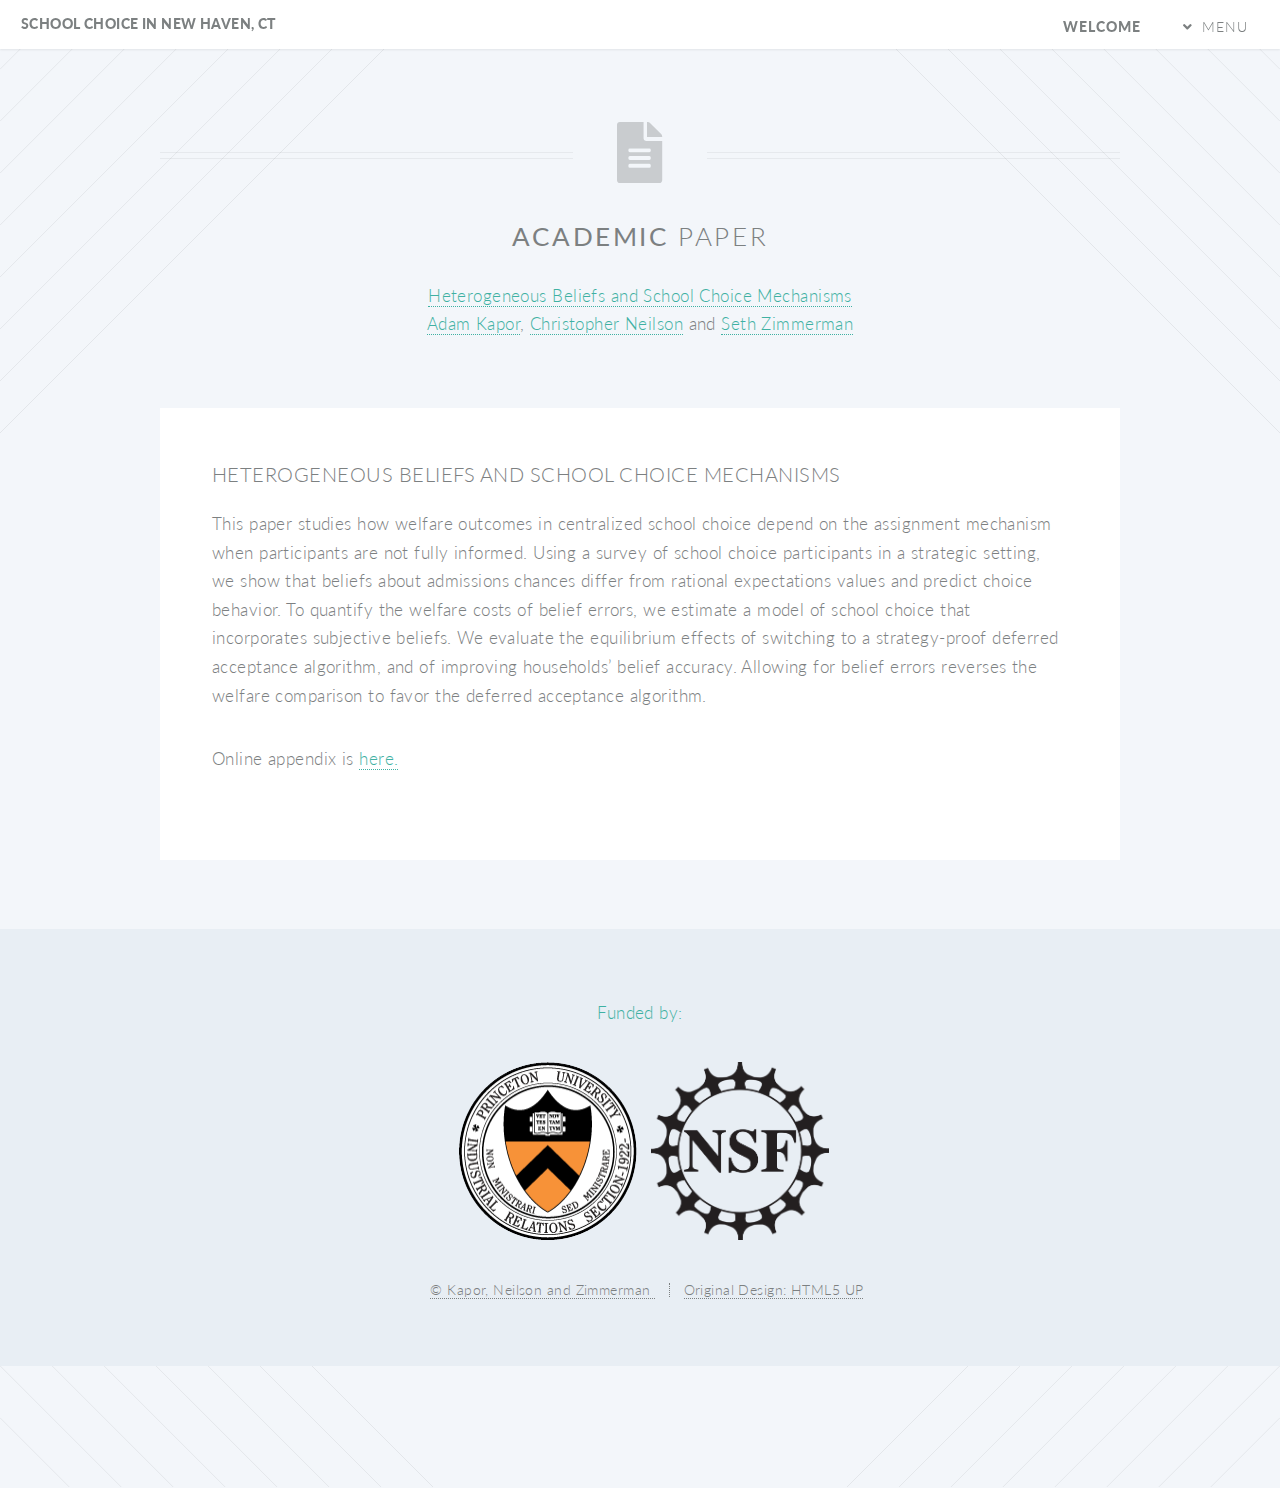
==== academic-paper.html @ 96997786 "add academic paper page" ====
<!DOCTYPE HTML>
<!--
	Twenty by HTML5 UP
	html5up.net | @ajlkn
	Free for personal and commercial use under the CCA 3.0 license (html5up.net/license)
-->
<html>
	<head>
		<title>Academic Paper</title>
		<meta charset="utf-8" />
		<meta name="viewport" content="width=device-width, initial-scale=1, user-scalable=no" />
		<link rel="stylesheet" href="assets/css/main.css" />
		<noscript><link rel="stylesheet" href="assets/css/noscript.css" /></noscript>
	</head>
	<body class="no-sidebar is-preload">
		<div id="page-wrapper">

			<!-- Header -->
				<header id="header">
					<h1 id="logo"><a href="index.html">School Choice in New Haven, CT</a></h1>
					<nav id="nav">
						<ul>
							<li class="current"><a href="index.html">Welcome</a></li>
							<li class="submenu">
								<a href="#">Menu</a>
								<ul>
									<li><a href="academic-paper.html">Academic Paper</a></li>
									<li><a href="centralized-choice.html">Centralized Choice</a></li>
									<li><a href="field-work.html">Field work</a></li>
									<li><a href="partners.html">Partners</a></li>
									<li><a href="policy-implications.html">Policy Implications</a></li>
									<li><a href="project-team.html">Project Team</a></li>
									<li><a href="findings.html">Findings</a></li>
									<li><a href="the-district.html">The District</a></li>
									<li><a href="contact.html">Contact</a></li>
									<!-- <li class="submenu">
										<a href="#">Submenu</a>
										<ul>
											<li><a href="#">Dolore Sed</a></li>
											<li><a href="#">Consequat</a></li>
											<li><a href="#">Lorem Magna</a></li>
											<li><a href="#">Sed Magna</a></li>
											<li><a href="#">Ipsum Nisl</a></li>
										</ul>
									</li> -->
								</ul>
							</li>
						</ul>
					</nav>
				</header>

			<!-- Main -->
				<article id="main">

					<header class="special container">
						<span class="icon solid fa-file-alt"></span>
						<h2><strong>Academic</strong> paper</h2>
						<p>
							<a href="https://www.nber.org/papers/w25096">Heterogeneous Beliefs and School Choice Mechanisms</a>
						</p>
						<p>
							<a href="https://sites.google.com/site/adamkapor/">Adam Kapor</a>, <a href="https://christopherneilson.github.io/">Christopher Neilson</a> and <a href="https://sites.google.com/site/sethdavidzimmerman/">Seth Zimmerman</a>
						</p>
					</header>

					<!-- One -->
						<section class="wrapper style4 container">

							<!-- Content -->
								<div class="content">
									<section>
										<!-- <a href="#" class="image featured"><img src="images/pic04.jpg" alt="" /></a> -->
										<header>
											<h3>Heterogeneous Beliefs and School Choice Mechanisms</h3>
										</header>
										<p>
											This paper studies how welfare outcomes in centralized school choice depend on the assignment mechanism when participants are not fully informed. Using a survey of school choice participants in a strategic setting, we show that beliefs about admissions chances differ from rational expectations values and predict choice behavior. To quantify the welfare costs of belief errors, we estimate a model of school choice that incorporates subjective beliefs. We evaluate the equilibrium effects of switching to a strategy-proof deferred acceptance algorithm, and of improving households’ belief accuracy. Allowing for belief errors reverses the welfare comparison to favor the deferred acceptance algorithm.
										</p>
										<p>
											Online appendix is <a href="https://www.nber.org/data-appendix/w25096/KNZ_2018_09_Appendix.pdf">here.<!-- </a>. Survey text is <a href=""></a> -->
										</p>
									</section>
								</div>

						</section>

					<!-- Two -->
						<!-- <section class="wrapper style1 container special">
							<div class="row">
								<div class="col-4 col-12-narrower">

									<section>
										<header>
											<h3>This is Something</h3>
										</header>
										<p>Sed tristique purus vitae volutpat ultrices. Aliquam eu elit eget arcu commodo suscipit dolor nec nibh. Proin a ullamcorper elit, et sagittis turpis. Integer ut fermentum.</p>
										<footer>
											<ul class="buttons">
												<li><a href="#" class="button small">Learn More</a></li>
											</ul>
										</footer>
									</section>

								</div>
								<div class="col-4 col-12-narrower">

									<section>
										<header>
											<h3>Also Something</h3>
										</header>
										<p>Sed tristique purus vitae volutpat ultrices. Aliquam eu elit eget arcu commodo suscipit dolor nec nibh. Proin a ullamcorper elit, et sagittis turpis. Integer ut fermentum.</p>
										<footer>
											<ul class="buttons">
												<li><a href="#" class="button small">Learn More</a></li>
											</ul>
										</footer>
									</section>

								</div>
								<div class="col-4 col-12-narrower">

									<section>
										<header>
											<h3>Probably Something</h3>
										</header>
										<p>Sed tristique purus vitae volutpat ultrices. Aliquam eu elit eget arcu commodo suscipit dolor nec nibh. Proin a ullamcorper elit, et sagittis turpis. Integer ut fermentum.</p>
										<footer>
											<ul class="buttons">
												<li><a href="#" class="button small">Learn More</a></li>
											</ul>
										</footer>
									</section>

								</div>
							</div>
						</section>

				</article>
 -->
			<!-- Footer -->
				<footer id="footer">
					<ul class="icons">
						<p style="text-align: center">
							Funded by:
						</p>
						<li><img
							style="width: 178px; height: 178px"
							src="images/irs_logo.png"></li>
						<li><img 
							style="width: 178px; height: 178px"
							src="images/NSF_AllBlack_bitmap_Logo.png"></li>
					</ul>

					<ul class="copyright">
						<li>&copy; Kapor, Neilson and Zimmerman</li>
						<li>Original Design: <a href="http://html5up.net">HTML5 UP</a></li>
					</ul>

				</footer>

		</div>

		<!-- Scripts -->
			<script src="assets/js/jquery.min.js"></script>
			<script src="assets/js/jquery.dropotron.min.js"></script>
			<script src="assets/js/jquery.scrolly.min.js"></script>
			<script src="assets/js/jquery.scrollgress.min.js"></script>
			<script src="assets/js/jquery.scrollex.min.js"></script>
			<script src="assets/js/browser.min.js"></script>
			<script src="assets/js/breakpoints.min.js"></script>
			<script src="assets/js/util.js"></script>
			<script src="assets/js/main.js"></script>

	</body>
</html>
---- assets/css/main.css ----
@import url("fontawesome-all.min.css");
@import url("https://fonts.googleapis.com/css?family=Lato:300,400,900");

/*
	Twenty by HTML5 UP
	html5up.net | @ajlkn
	Free for personal and commercial use under the CCA 3.0 license (html5up.net/license)
*/

html, body, div, span, applet, object,
iframe, h1, h2, h3, h4, h5, h6, p, blockquote,
pre, a, abbr, acronym, address, big, cite,
code, del, dfn, em, img, ins, kbd, q, s, samp,
small, strike, strong, sub, sup, tt, var, b,
u, i, center, dl, dt, dd, ol, ul, li, fieldset,
form, label, legend, table, caption, tbody,
tfoot, thead, tr, th, td, article, aside,
canvas, details, embed, figure, figcaption,
footer, header, hgroup, menu, nav, output, ruby,
section, summary, time, mark, audio, video {
	margin: 0;
	padding: 0;
	border: 0;
	font-size: 100%;
	font: inherit;
	vertical-align: baseline;}

article, aside, details, figcaption, figure,
footer, header, hgroup, menu, nav, section {
	display: block;}

body {
	line-height: 1;
}

ol, ul {
	list-style: none;
}

blockquote, q {
	quotes: none;
}

	blockquote:before, blockquote:after, q:before, q:after {
		content: '';
		content: none;
	}

table {
	border-collapse: collapse;
	border-spacing: 0;
}

body {
	-webkit-text-size-adjust: none;
}

mark {
	background-color: transparent;
	color: inherit;
}

input::-moz-focus-inner {
	border: 0;
	padding: 0;
}

input, select, textarea {
	-moz-appearance: none;
	-webkit-appearance: none;
	-ms-appearance: none;
	appearance: none;
}

/* Basic */

	html {
		box-sizing: border-box;
	}

	*, *:before, *:after {
		box-sizing: inherit;
	}

	body {
		background: #f3f6fa;
	}

		body.is-preload *, body.is-preload *:before, body.is-preload *:after {
			-moz-animation: none !important;
			-webkit-animation: none !important;
			-ms-animation: none !important;
			animation: none !important;
			-moz-transition: none !important;
			-webkit-transition: none !important;
			-ms-transition: none !important;
			transition: none !important;
		}

	body, input, select, textarea {
		color: #7c8081;
		font-family: 'Lato', sans-serif;
		font-size: 15pt;
		font-weight: 300;
		letter-spacing: 0.025em;
		line-height: 1.75em;
	}

	a {
		-moz-transition: color 0.2s ease-in-out, border-color 0.2s ease-in-out, background-color 0.2s ease-in-out;
		-webkit-transition: color 0.2s ease-in-out, border-color 0.2s ease-in-out, background-color 0.2s ease-in-out;
		-ms-transition: color 0.2s ease-in-out, border-color 0.2s ease-in-out, background-color 0.2s ease-in-out;
		transition: color 0.2s ease-in-out, border-color 0.2s ease-in-out, background-color 0.2s ease-in-out;
		color: #3fb1a3;
		text-decoration: none;
		border-bottom: dotted 1px;
	}

		a:hover {
			border-bottom-color: transparent;
		}

	strong, b {
		font-weight: 400;
	}

	p, ul, ol, dl, table, blockquote {
		margin: 0 0 2em 0;
	}

	h1, h2, h3, h4, h5, h6 {
		color: inherit;
		font-weight: 300;
		line-height: 1.75em;
		margin-bottom: 1em;
		text-transform: uppercase;
	}

		h1 a, h2 a, h3 a, h4 a, h5 a, h6 a {
			color: inherit;
			text-decoration: none;
			border: 0;
		}

	h2 {
		font-size: 1.5em;
		letter-spacing: 0.1em;
	}

	h3 {
		font-size: 1.15em;
		letter-spacing: 0.025em;
	}

	sub {
		font-size: 0.8em;
		position: relative;
		top: 0.5em;
	}

	sup {
		font-size: 0.8em;
		position: relative;
		top: -0.5em;
	}

	hr {
		border-top: solid 1px rgba(124, 128, 129, 0.2);
		border: 0;
		margin-bottom: 1.5em;
	}

	blockquote {
		border-left: solid 0.5em rgba(124, 128, 129, 0.2);
		font-style: italic;
		padding: 1em 0 1em 2em;
	}

/* Container */

	.container {
		margin: 0 auto;
		max-width: 100%;
		width: 1400px;
	}

		.container.medium {
			width: 1050px;
		}

		@media screen and (max-width: 1680px) {

			.container {
				width: 1200px;
			}

				.container.medium {
					width: 900px;
				}

		}

		@media screen and (max-width: 1280px) {

			.container {
				width: 960px;
			}

				.container.medium {
					width: 735px;
				}

		}

		@media screen and (max-width: 980px) {

			.container {
				width: 95%;
			}

				.container.medium {
					width: 71.25%;
				}

		}

		@media screen and (max-width: 840px) {

			.container {
				width: 95%;
			}

				.container.medium {
					width: 95%;
				}

		}

		@media screen and (max-width: 736px) {

			.container {
				width: 100%;
			}

				.container.medium {
					width: 100%;
				}

		}

/* Row */

	.row {
		display: flex;
		flex-wrap: wrap;
		box-sizing: border-box;
		align-items: stretch;
	}

		.row > * {
			box-sizing: border-box;
		}

		.row.gtr-uniform > * > :last-child {
			margin-bottom: 0;
		}

		.row.aln-left {
			justify-content: flex-start;
		}

		.row.aln-center {
			justify-content: center;
		}

		.row.aln-right {
			justify-content: flex-end;
		}

		.row.aln-top {
			align-items: flex-start;
		}

		.row.aln-middle {
			align-items: center;
		}

		.row.aln-bottom {
			align-items: flex-end;
		}

		.row > .imp {
			order: -1;
		}

		.row > .col-1 {
			width: 8.33333%;
		}

		.row > .off-1 {
			margin-left: 8.33333%;
		}

		.row > .col-2 {
			width: 16.66667%;
		}

		.row > .off-2 {
			margin-left: 16.66667%;
		}

		.row > .col-3 {
			width: 25%;
		}

		.row > .off-3 {
			margin-left: 25%;
		}

		.row > .col-4 {
			width: 33.33333%;
		}

		.row > .off-4 {
			margin-left: 33.33333%;
		}

		.row > .col-5 {
			width: 41.66667%;
		}

		.row > .off-5 {
			margin-left: 41.66667%;
		}

		.row > .col-6 {
			width: 50%;
		}

		.row > .off-6 {
			margin-left: 50%;
		}

		.row > .col-7 {
			width: 58.33333%;
		}

		.row > .off-7 {
			margin-left: 58.33333%;
		}

		.row > .col-8 {
			width: 66.66667%;
		}

		.row > .off-8 {
			margin-left: 66.66667%;
		}

		.row > .col-9 {
			width: 75%;
		}

		.row > .off-9 {
			margin-left: 75%;
		}

		.row > .col-10 {
			width: 83.33333%;
		}

		.row > .off-10 {
			margin-left: 83.33333%;
		}

		.row > .col-11 {
			width: 91.66667%;
		}

		.row > .off-11 {
			margin-left: 91.66667%;
		}

		.row > .col-12 {
			width: 100%;
		}

		.row > .off-12 {
			margin-left: 100%;
		}

		.row.gtr-0 {
			margin-top: 0px;
			margin-left: 0px;
		}

			.row.gtr-0 > * {
				padding: 0px 0 0 0px;
			}

			.row.gtr-0.gtr-uniform {
				margin-top: 0px;
			}

				.row.gtr-0.gtr-uniform > * {
					padding-top: 0px;
				}

		.row.gtr-25 {
			margin-top: -12.5px;
			margin-left: -12.5px;
		}

			.row.gtr-25 > * {
				padding: 12.5px 0 0 12.5px;
			}

			.row.gtr-25.gtr-uniform {
				margin-top: -12.5px;
			}

				.row.gtr-25.gtr-uniform > * {
					padding-top: 12.5px;
				}

		.row.gtr-50 {
			margin-top: -25px;
			margin-left: -25px;
		}

			.row.gtr-50 > * {
				padding: 25px 0 0 25px;
			}

			.row.gtr-50.gtr-uniform {
				margin-top: -25px;
			}

				.row.gtr-50.gtr-uniform > * {
					padding-top: 25px;
				}

		.row {
			margin-top: -50px;
			margin-left: -50px;
		}

			.row > * {
				padding: 50px 0 0 50px;
			}

			.row.gtr-uniform {
				margin-top: -50px;
			}

				.row.gtr-uniform > * {
					padding-top: 50px;
				}

		.row.gtr-150 {
			margin-top: -75px;
			margin-left: -75px;
		}

			.row.gtr-150 > * {
				padding: 75px 0 0 75px;
			}

			.row.gtr-150.gtr-uniform {
				margin-top: -75px;
			}

				.row.gtr-150.gtr-uniform > * {
					padding-top: 75px;
				}

		.row.gtr-200 {
			margin-top: -100px;
			margin-left: -100px;
		}

			.row.gtr-200 > * {
				padding: 100px 0 0 100px;
			}

			.row.gtr-200.gtr-uniform {
				margin-top: -100px;
			}

				.row.gtr-200.gtr-uniform > * {
					padding-top: 100px;
				}

		@media screen and (max-width: 1680px) {

			.row {
				display: flex;
				flex-wrap: wrap;
				box-sizing: border-box;
				align-items: stretch;
			}

				.row > * {
					box-sizing: border-box;
				}

				.row.gtr-uniform > * > :last-child {
					margin-bottom: 0;
				}

				.row.aln-left {
					justify-content: flex-start;
				}

				.row.aln-center {
					justify-content: center;
				}

				.row.aln-right {
					justify-content: flex-end;
				}

				.row.aln-top {
					align-items: flex-start;
				}

				.row.aln-middle {
					align-items: center;
				}

				.row.aln-bottom {
					align-items: flex-end;
				}

				.row > .imp-wide {
					order: -1;
				}

				.row > .col-1-wide {
					width: 8.33333%;
				}

				.row > .off-1-wide {
					margin-left: 8.33333%;
				}

				.row > .col-2-wide {
					width: 16.66667%;
				}

				.row > .off-2-wide {
					margin-left: 16.66667%;
				}

				.row > .col-3-wide {
					width: 25%;
				}

				.row > .off-3-wide {
					margin-left: 25%;
				}

				.row > .col-4-wide {
					width: 33.33333%;
				}

				.row > .off-4-wide {
					margin-left: 33.33333%;
				}

				.row > .col-5-wide {
					width: 41.66667%;
				}

				.row > .off-5-wide {
					margin-left: 41.66667%;
				}

				.row > .col-6-wide {
					width: 50%;
				}

				.row > .off-6-wide {
					margin-left: 50%;
				}

				.row > .col-7-wide {
					width: 58.33333%;
				}

				.row > .off-7-wide {
					margin-left: 58.33333%;
				}

				.row > .col-8-wide {
					width: 66.66667%;
				}

				.row > .off-8-wide {
					margin-left: 66.66667%;
				}

				.row > .col-9-wide {
					width: 75%;
				}

				.row > .off-9-wide {
					margin-left: 75%;
				}

				.row > .col-10-wide {
					width: 83.33333%;
				}

				.row > .off-10-wide {
					margin-left: 83.33333%;
				}

				.row > .col-11-wide {
					width: 91.66667%;
				}

				.row > .off-11-wide {
					margin-left: 91.66667%;
				}

				.row > .col-12-wide {
					width: 100%;
				}

				.row > .off-12-wide {
					margin-left: 100%;
				}

				.row.gtr-0 {
					margin-top: 0px;
					margin-left: 0px;
				}

					.row.gtr-0 > * {
						padding: 0px 0 0 0px;
					}

					.row.gtr-0.gtr-uniform {
						margin-top: 0px;
					}

						.row.gtr-0.gtr-uniform > * {
							padding-top: 0px;
						}

				.row.gtr-25 {
					margin-top: -10px;
					margin-left: -10px;
				}

					.row.gtr-25 > * {
						padding: 10px 0 0 10px;
					}

					.row.gtr-25.gtr-uniform {
						margin-top: -10px;
					}

						.row.gtr-25.gtr-uniform > * {
							padding-top: 10px;
						}

				.row.gtr-50 {
					margin-top: -20px;
					margin-left: -20px;
				}

					.row.gtr-50 > * {
						padding: 20px 0 0 20px;
					}

					.row.gtr-50.gtr-uniform {
						margin-top: -20px;
					}

						.row.gtr-50.gtr-uniform > * {
							padding-top: 20px;
						}

				.row {
					margin-top: -40px;
					margin-left: -40px;
				}

					.row > * {
						padding: 40px 0 0 40px;
					}

					.row.gtr-uniform {
						margin-top: -40px;
					}

						.row.gtr-uniform > * {
							padding-top: 40px;
						}

				.row.gtr-150 {
					margin-top: -60px;
					margin-left: -60px;
				}

					.row.gtr-150 > * {
						padding: 60px 0 0 60px;
					}

					.row.gtr-150.gtr-uniform {
						margin-top: -60px;
					}

						.row.gtr-150.gtr-uniform > * {
							padding-top: 60px;
						}

				.row.gtr-200 {
					margin-top: -80px;
					margin-left: -80px;
				}

					.row.gtr-200 > * {
						padding: 80px 0 0 80px;
					}

					.row.gtr-200.gtr-uniform {
						margin-top: -80px;
					}

						.row.gtr-200.gtr-uniform > * {
							padding-top: 80px;
						}

		}

		@media screen and (max-width: 1280px) {

			.row {
				display: flex;
				flex-wrap: wrap;
				box-sizing: border-box;
				align-items: stretch;
			}

				.row > * {
					box-sizing: border-box;
				}

				.row.gtr-uniform > * > :last-child {
					margin-bottom: 0;
				}

				.row.aln-left {
					justify-content: flex-start;
				}

				.row.aln-center {
					justify-content: center;
				}

				.row.aln-right {
					justify-content: flex-end;
				}

				.row.aln-top {
					align-items: flex-start;
				}

				.row.aln-middle {
					align-items: center;
				}

				.row.aln-bottom {
					align-items: flex-end;
				}

				.row > .imp-normal {
					order: -1;
				}

				.row > .col-1-normal {
					width: 8.33333%;
				}

				.row > .off-1-normal {
					margin-left: 8.33333%;
				}

				.row > .col-2-normal {
					width: 16.66667%;
				}

				.row > .off-2-normal {
					margin-left: 16.66667%;
				}

				.row > .col-3-normal {
					width: 25%;
				}

				.row > .off-3-normal {
					margin-left: 25%;
				}

				.row > .col-4-normal {
					width: 33.33333%;
				}

				.row > .off-4-normal {
					margin-left: 33.33333%;
				}

				.row > .col-5-normal {
					width: 41.66667%;
				}

				.row > .off-5-normal {
					margin-left: 41.66667%;
				}

				.row > .col-6-normal {
					width: 50%;
				}

				.row > .off-6-normal {
					margin-left: 50%;
				}

				.row > .col-7-normal {
					width: 58.33333%;
				}

				.row > .off-7-normal {
					margin-left: 58.33333%;
				}

				.row > .col-8-normal {
					width: 66.66667%;
				}

				.row > .off-8-normal {
					margin-left: 66.66667%;
				}

				.row > .col-9-normal {
					width: 75%;
				}

				.row > .off-9-normal {
					margin-left: 75%;
				}

				.row > .col-10-normal {
					width: 83.33333%;
				}

				.row > .off-10-normal {
					margin-left: 83.33333%;
				}

				.row > .col-11-normal {
					width: 91.66667%;
				}

				.row > .off-11-normal {
					margin-left: 91.66667%;
				}

				.row > .col-12-normal {
					width: 100%;
				}

				.row > .off-12-normal {
					margin-left: 100%;
				}

				.row.gtr-0 {
					margin-top: 0px;
					margin-left: 0px;
				}

					.row.gtr-0 > * {
						padding: 0px 0 0 0px;
					}

					.row.gtr-0.gtr-uniform {
						margin-top: 0px;
					}

						.row.gtr-0.gtr-uniform > * {
							padding-top: 0px;
						}

				.row.gtr-25 {
					margin-top: -10px;
					margin-left: -10px;
				}

					.row.gtr-25 > * {
						padding: 10px 0 0 10px;
					}

					.row.gtr-25.gtr-uniform {
						margin-top: -10px;
					}

						.row.gtr-25.gtr-uniform > * {
							padding-top: 10px;
						}

				.row.gtr-50 {
					margin-top: -20px;
					margin-left: -20px;
				}

					.row.gtr-50 > * {
						padding: 20px 0 0 20px;
					}

					.row.gtr-50.gtr-uniform {
						margin-top: -20px;
					}

						.row.gtr-50.gtr-uniform > * {
							padding-top: 20px;
						}

				.row {
					margin-top: -40px;
					margin-left: -40px;
				}

					.row > * {
						padding: 40px 0 0 40px;
					}

					.row.gtr-uniform {
						margin-top: -40px;
					}

						.row.gtr-uniform > * {
							padding-top: 40px;
						}

				.row.gtr-150 {
					margin-top: -60px;
					margin-left: -60px;
				}

					.row.gtr-150 > * {
						padding: 60px 0 0 60px;
					}

					.row.gtr-150.gtr-uniform {
						margin-top: -60px;
					}

						.row.gtr-150.gtr-uniform > * {
							padding-top: 60px;
						}

				.row.gtr-200 {
					margin-top: -80px;
					margin-left: -80px;
				}

					.row.gtr-200 > * {
						padding: 80px 0 0 80px;
					}

					.row.gtr-200.gtr-uniform {
						margin-top: -80px;
					}

						.row.gtr-200.gtr-uniform > * {
							padding-top: 80px;
						}

		}

		@media screen and (max-width: 980px) {

			.row {
				display: flex;
				flex-wrap: wrap;
				box-sizing: border-box;
				align-items: stretch;
			}

				.row > * {
					box-sizing: border-box;
				}

				.row.gtr-uniform > * > :last-child {
					margin-bottom: 0;
				}

				.row.aln-left {
					justify-content: flex-start;
				}

				.row.aln-center {
					justify-content: center;
				}

				.row.aln-right {
					justify-content: flex-end;
				}

				.row.aln-top {
					align-items: flex-start;
				}

				.row.aln-middle {
					align-items: center;
				}

				.row.aln-bottom {
					align-items: flex-end;
				}

				.row > .imp-narrow {
					order: -1;
				}

				.row > .col-1-narrow {
					width: 8.33333%;
				}

				.row > .off-1-narrow {
					margin-left: 8.33333%;
				}

				.row > .col-2-narrow {
					width: 16.66667%;
				}

				.row > .off-2-narrow {
					margin-left: 16.66667%;
				}

				.row > .col-3-narrow {
					width: 25%;
				}

				.row > .off-3-narrow {
					margin-left: 25%;
				}

				.row > .col-4-narrow {
					width: 33.33333%;
				}

				.row > .off-4-narrow {
					margin-left: 33.33333%;
				}

				.row > .col-5-narrow {
					width: 41.66667%;
				}

				.row > .off-5-narrow {
					margin-left: 41.66667%;
				}

				.row > .col-6-narrow {
					width: 50%;
				}

				.row > .off-6-narrow {
					margin-left: 50%;
				}

				.row > .col-7-narrow {
					width: 58.33333%;
				}

				.row > .off-7-narrow {
					margin-left: 58.33333%;
				}

				.row > .col-8-narrow {
					width: 66.66667%;
				}

				.row > .off-8-narrow {
					margin-left: 66.66667%;
				}

				.row > .col-9-narrow {
					width: 75%;
				}

				.row > .off-9-narrow {
					margin-left: 75%;
				}

				.row > .col-10-narrow {
					width: 83.33333%;
				}

				.row > .off-10-narrow {
					margin-left: 83.33333%;
				}

				.row > .col-11-narrow {
					width: 91.66667%;
				}

				.row > .off-11-narrow {
					margin-left: 91.66667%;
				}

				.row > .col-12-narrow {
					width: 100%;
				}

				.row > .off-12-narrow {
					margin-left: 100%;
				}

				.row.gtr-0 {
					margin-top: 0px;
					margin-left: 0px;
				}

					.row.gtr-0 > * {
						padding: 0px 0 0 0px;
					}

					.row.gtr-0.gtr-uniform {
						margin-top: 0px;
					}

						.row.gtr-0.gtr-uniform > * {
							padding-top: 0px;
						}

				.row.gtr-25 {
					margin-top: -7.5px;
					margin-left: -7.5px;
				}

					.row.gtr-25 > * {
						padding: 7.5px 0 0 7.5px;
					}

					.row.gtr-25.gtr-uniform {
						margin-top: -7.5px;
					}

						.row.gtr-25.gtr-uniform > * {
							padding-top: 7.5px;
						}

				.row.gtr-50 {
					margin-top: -15px;
					margin-left: -15px;
				}

					.row.gtr-50 > * {
						padding: 15px 0 0 15px;
					}

					.row.gtr-50.gtr-uniform {
						margin-top: -15px;
					}

						.row.gtr-50.gtr-uniform > * {
							padding-top: 15px;
						}

				.row {
					margin-top: -30px;
					margin-left: -30px;
				}

					.row > * {
						padding: 30px 0 0 30px;
					}

					.row.gtr-uniform {
						margin-top: -30px;
					}

						.row.gtr-uniform > * {
							padding-top: 30px;
						}

				.row.gtr-150 {
					margin-top: -45px;
					margin-left: -45px;
				}

					.row.gtr-150 > * {
						padding: 45px 0 0 45px;
					}

					.row.gtr-150.gtr-uniform {
						margin-top: -45px;
					}

						.row.gtr-150.gtr-uniform > * {
							padding-top: 45px;
						}

				.row.gtr-200 {
					margin-top: -60px;
					margin-left: -60px;
				}

					.row.gtr-200 > * {
						padding: 60px 0 0 60px;
					}

					.row.gtr-200.gtr-uniform {
						margin-top: -60px;
					}

						.row.gtr-200.gtr-uniform > * {
							padding-top: 60px;
						}

		}

		@media screen and (max-width: 840px) {

			.row {
				display: flex;
				flex-wrap: wrap;
				box-sizing: border-box;
				align-items: stretch;
			}

				.row > * {
					box-sizing: border-box;
				}

				.row.gtr-uniform > * > :last-child {
					margin-bottom: 0;
				}

				.row.aln-left {
					justify-content: flex-start;
				}

				.row.aln-center {
					justify-content: center;
				}

				.row.aln-right {
					justify-content: flex-end;
				}

				.row.aln-top {
					align-items: flex-start;
				}

				.row.aln-middle {
					align-items: center;
				}

				.row.aln-bottom {
					align-items: flex-end;
				}

				.row > .imp-narrower {
					order: -1;
				}

				.row > .col-1-narrower {
					width: 8.33333%;
				}

				.row > .off-1-narrower {
					margin-left: 8.33333%;
				}

				.row > .col-2-narrower {
					width: 16.66667%;
				}

				.row > .off-2-narrower {
					margin-left: 16.66667%;
				}

				.row > .col-3-narrower {
					width: 25%;
				}

				.row > .off-3-narrower {
					margin-left: 25%;
				}

				.row > .col-4-narrower {
					width: 33.33333%;
				}

				.row > .off-4-narrower {
					margin-left: 33.33333%;
				}

				.row > .col-5-narrower {
					width: 41.66667%;
				}

				.row > .off-5-narrower {
					margin-left: 41.66667%;
				}

				.row > .col-6-narrower {
					width: 50%;
				}

				.row > .off-6-narrower {
					margin-left: 50%;
				}

				.row > .col-7-narrower {
					width: 58.33333%;
				}

				.row > .off-7-narrower {
					margin-left: 58.33333%;
				}

				.row > .col-8-narrower {
					width: 66.66667%;
				}

				.row > .off-8-narrower {
					margin-left: 66.66667%;
				}

				.row > .col-9-narrower {
					width: 75%;
				}

				.row > .off-9-narrower {
					margin-left: 75%;
				}

				.row > .col-10-narrower {
					width: 83.33333%;
				}

				.row > .off-10-narrower {
					margin-left: 83.33333%;
				}

				.row > .col-11-narrower {
					width: 91.66667%;
				}

				.row > .off-11-narrower {
					margin-left: 91.66667%;
				}

				.row > .col-12-narrower {
					width: 100%;
				}

				.row > .off-12-narrower {
					margin-left: 100%;
				}

				.row.gtr-0 {
					margin-top: 0px;
					margin-left: 0px;
				}

					.row.gtr-0 > * {
						padding: 0px 0 0 0px;
					}

					.row.gtr-0.gtr-uniform {
						margin-top: 0px;
					}

						.row.gtr-0.gtr-uniform > * {
							padding-top: 0px;
						}

				.row.gtr-25 {
					margin-top: -7.5px;
					margin-left: -7.5px;
				}

					.row.gtr-25 > * {
						padding: 7.5px 0 0 7.5px;
					}

					.row.gtr-25.gtr-uniform {
						margin-top: -7.5px;
					}

						.row.gtr-25.gtr-uniform > * {
							padding-top: 7.5px;
						}

				.row.gtr-50 {
					margin-top: -15px;
					margin-left: -15px;
				}

					.row.gtr-50 > * {
						padding: 15px 0 0 15px;
					}

					.row.gtr-50.gtr-uniform {
						margin-top: -15px;
					}

						.row.gtr-50.gtr-uniform > * {
							padding-top: 15px;
						}

				.row {
					margin-top: -30px;
					margin-left: -30px;
				}

					.row > * {
						padding: 30px 0 0 30px;
					}

					.row.gtr-uniform {
						margin-top: -30px;
					}

						.row.gtr-uniform > * {
							padding-top: 30px;
						}

				.row.gtr-150 {
					margin-top: -45px;
					margin-left: -45px;
				}

					.row.gtr-150 > * {
						padding: 45px 0 0 45px;
					}

					.row.gtr-150.gtr-uniform {
						margin-top: -45px;
					}

						.row.gtr-150.gtr-uniform > * {
							padding-top: 45px;
						}

				.row.gtr-200 {
					margin-top: -60px;
					margin-left: -60px;
				}

					.row.gtr-200 > * {
						padding: 60px 0 0 60px;
					}

					.row.gtr-200.gtr-uniform {
						margin-top: -60px;
					}

						.row.gtr-200.gtr-uniform > * {
							padding-top: 60px;
						}

		}

		@media screen and (max-width: 736px) {

			.row {
				display: flex;
				flex-wrap: wrap;
				box-sizing: border-box;
				align-items: stretch;
			}

				.row > * {
					box-sizing: border-box;
				}

				.row.gtr-uniform > * > :last-child {
					margin-bottom: 0;
				}

				.row.aln-left {
					justify-content: flex-start;
				}

				.row.aln-center {
					justify-content: center;
				}

				.row.aln-right {
					justify-content: flex-end;
				}

				.row.aln-top {
					align-items: flex-start;
				}

				.row.aln-middle {
					align-items: center;
				}

				.row.aln-bottom {
					align-items: flex-end;
				}

				.row > .imp-mobile {
					order: -1;
				}

				.row > .col-1-mobile {
					width: 8.33333%;
				}

				.row > .off-1-mobile {
					margin-left: 8.33333%;
				}

				.row > .col-2-mobile {
					width: 16.66667%;
				}

				.row > .off-2-mobile {
					margin-left: 16.66667%;
				}

				.row > .col-3-mobile {
					width: 25%;
				}

				.row > .off-3-mobile {
					margin-left: 25%;
				}

				.row > .col-4-mobile {
					width: 33.33333%;
				}

				.row > .off-4-mobile {
					margin-left: 33.33333%;
				}

				.row > .col-5-mobile {
					width: 41.66667%;
				}

				.row > .off-5-mobile {
					margin-left: 41.66667%;
				}

				.row > .col-6-mobile {
					width: 50%;
				}

				.row > .off-6-mobile {
					margin-left: 50%;
				}

				.row > .col-7-mobile {
					width: 58.33333%;
				}

				.row > .off-7-mobile {
					margin-left: 58.33333%;
				}

				.row > .col-8-mobile {
					width: 66.66667%;
				}

				.row > .off-8-mobile {
					margin-left: 66.66667%;
				}

				.row > .col-9-mobile {
					width: 75%;
				}

				.row > .off-9-mobile {
					margin-left: 75%;
				}

				.row > .col-10-mobile {
					width: 83.33333%;
				}

				.row > .off-10-mobile {
					margin-left: 83.33333%;
				}

				.row > .col-11-mobile {
					width: 91.66667%;
				}

				.row > .off-11-mobile {
					margin-left: 91.66667%;
				}

				.row > .col-12-mobile {
					width: 100%;
				}

				.row > .off-12-mobile {
					margin-left: 100%;
				}

				.row.gtr-0 {
					margin-top: 0px;
					margin-left: 0px;
				}

					.row.gtr-0 > * {
						padding: 0px 0 0 0px;
					}

					.row.gtr-0.gtr-uniform {
						margin-top: 0px;
					}

						.row.gtr-0.gtr-uniform > * {
							padding-top: 0px;
						}

				.row.gtr-25 {
					margin-top: -7.5px;
					margin-left: -7.5px;
				}

					.row.gtr-25 > * {
						padding: 7.5px 0 0 7.5px;
					}

					.row.gtr-25.gtr-uniform {
						margin-top: -7.5px;
					}

						.row.gtr-25.gtr-uniform > * {
							padding-top: 7.5px;
						}

				.row.gtr-50 {
					margin-top: -15px;
					margin-left: -15px;
				}

					.row.gtr-50 > * {
						padding: 15px 0 0 15px;
					}

					.row.gtr-50.gtr-uniform {
						margin-top: -15px;
					}

						.row.gtr-50.gtr-uniform > * {
							padding-top: 15px;
						}

				.row {
					margin-top: -30px;
					margin-left: -30px;
				}

					.row > * {
						padding: 30px 0 0 30px;
					}

					.row.gtr-uniform {
						margin-top: -30px;
					}

						.row.gtr-uniform > * {
							padding-top: 30px;
						}

				.row.gtr-150 {
					margin-top: -45px;
					margin-left: -45px;
				}

					.row.gtr-150 > * {
						padding: 45px 0 0 45px;
					}

					.row.gtr-150.gtr-uniform {
						margin-top: -45px;
					}

						.row.gtr-150.gtr-uniform > * {
							padding-top: 45px;
						}

				.row.gtr-200 {
					margin-top: -60px;
					margin-left: -60px;
				}

					.row.gtr-200 > * {
						padding: 60px 0 0 60px;
					}

					.row.gtr-200.gtr-uniform {
						margin-top: -60px;
					}

						.row.gtr-200.gtr-uniform > * {
							padding-top: 60px;
						}

		}

/* Section/Article */

	section.special, article.special {
		text-align: center;
	}

	header.major {
		padding-bottom: 2em;
	}

	header.special {
		margin-bottom: 5em;
		padding-top: 7em;
		position: relative;
		text-align: center;
	}

		header.special:before, header.special:after {
			border-bottom: solid 1.5px;
			border-top: solid 1.5px;
			content: '';
			height: 7px;
			opacity: 0.1;
			position: absolute;
			top: 1.75em;
			width: 43%;
		}

		header.special:before {
			left: 0;
		}

		header.special:after {
			right: 0;
		}

		header.special h2 {
			margin-bottom: 0;
		}

		header.special h2 + p {
			margin-bottom: 0;
			padding-top: 1.5em;
		}

		header.special .icon {
			cursor: default;
			height: 7em;
			left: 0;
			position: absolute;
			text-align: center;
			top: 1em;
			width: 100%;
		}

			header.special .icon:before {
				font-size: 3.5em;
				opacity: 0.35;
			}

	footer > :last-child {
		margin-bottom: 0;
	}

	footer.major {
		padding-top: 3em;
	}

/* Form */

	input[type="text"],
	input[type="password"],
	input[type="email"],
	textarea {
		-moz-transition: background-color 0.2s ease-in-out, border-color 0.2s ease-in-out;
		-webkit-transition: background-color 0.2s ease-in-out, border-color 0.2s ease-in-out;
		-ms-transition: background-color 0.2s ease-in-out, border-color 0.2s ease-in-out;
		transition: background-color 0.2s ease-in-out, border-color 0.2s ease-in-out;
		-moz-appearance: none;
		-webkit-appearance: none;
		-ms-appearance: none;
		appearance: none;
		background: none;
		border: solid 1px rgba(124, 128, 129, 0.2);
		border-radius: 0;
		color: inherit;
		display: block;
		padding: 0.75em;
		text-decoration: none;
		width: 100%;
		outline: 0;
	}

		input[type="text"]:focus,
		input[type="password"]:focus,
		input[type="email"]:focus,
		textarea:focus {
			border-color: #83d3c9;
		}

	input[type="text"],
	input[type="password"],
	input[type="email"] {
		line-height: 1em;
	}

	::-webkit-input-placeholder {
		color: inherit;
		opacity: 0.5;
		position: relative;
		top: 3px;
	}

	:-moz-placeholder {
		color: inherit;
		opacity: 0.5;
	}

	::-moz-placeholder {
		color: inherit;
		opacity: 0.5;
	}

	:-ms-input-placeholder {
		color: inherit;
		opacity: 0.5;
	}

/* Image */

	.image {
		border: 0;
		position: relative;
	}

		.image:before {
			background: url("images/overlay.png");
			content: '';
			height: 100%;
			left: 0;
			position: absolute;
			top: 0;
			width: 100%;
		}

		.image.fit {
			display: block;
		}

			.image.fit img {
				display: block;
				width: 100%;
			}

		.image.featured {
			display: block;
			margin: 0 0 2em 0;
		}

			.image.featured img {
				display: block;
				width: 100%;
			}

/* Icon */

	.icon {
		text-decoration: none;
		position: relative;
	}

		.icon:before {
			-moz-osx-font-smoothing: grayscale;
			-webkit-font-smoothing: antialiased;
			display: inline-block;
			font-style: normal;
			font-variant: normal;
			text-rendering: auto;
			line-height: 1;
			text-transform: none !important;
			font-family: 'Font Awesome 5 Free';
			font-weight: 400;
		}

		.icon.solid:before {
			font-weight: 900;
		}

		.icon:before {
			line-height: inherit;
		}

		.icon.brands:before {
			font-family: 'Font Awesome 5 Brands';
		}

		.icon.circle {
			-moz-transition: all 0.2s ease-in-out;
			-webkit-transition: all 0.2s ease-in-out;
			-ms-transition: all 0.2s ease-in-out;
			transition: all 0.2s ease-in-out;
			border: 0;
			border-radius: 100%;
			display: inline-block;
			font-size: 1.25em;
			height: 2.25em;
			left: 0;
			line-height: 2.25em;
			text-align: center;
			text-decoration: none;
			top: 0;
			width: 2.25em;
		}

			.icon.circle:hover {
				top: -0.2em;
			}

			.icon.circle.fa-twitter {
				background: #70aecd;
				color: #fff;
			}

				.icon.circle.fa-twitter:hover {
					background: #7fb7d2;
				}

			.icon.circle.fa-facebook-f {
				background: #7490c3;
				color: #fff;
			}

				.icon.circle.fa-facebook-f:hover {
					background: #829bc9;
				}

			.icon.circle.fa-google-plus-g {
				background: #db6b67;
				color: #fff;
			}

				.icon.circle.fa-google-plus-g:hover {
					background: #df7b77;
				}

			.icon.circle.fa-github {
				background: #dcad8b;
				color: #fff;
			}

				.icon.circle.fa-github:hover {
					background: #e1b89b;
				}

			.icon.circle.fa-dribbble {
				background: #da83ae;
				color: #fff;
			}

				.icon.circle.fa-dribbble:hover {
					background: #df93b8;
				}

		.icon.featured {
			cursor: default;
			display: block;
			margin: 0 0 1.5em 0;
			opacity: 0.35;
			text-align: center;
		}

			.icon.featured:before {
				font-size: 5em;
				line-height: 1em;
			}

		.icon > .label {
			display: none;
		}

/* List */

	ol {
		list-style: decimal;
		padding-left: 1.25em;
	}

		ol li {
			padding-left: 0.25em;
		}

	ul {
		list-style: disc;
		padding-left: 1em;
	}

		ul li {
			padding-left: 0.5em;
		}

/* Icons */

	ul.icons {
		list-style: none;
		padding-left: 0;
		cursor: default;
	}

		ul.icons li {
			display: inline-block;
			line-height: 1em;
			padding-left: 0.5em;
		}

			ul.icons li:first-child {
				padding-left: 0;
			}

/* Featured Icons */

	ul.featured-icons {
		cursor: default;
		margin: -0.75em 0 0 0;
		opacity: 0.35;
		overflow: hidden;
		position: relative;
		list-style: none;
		padding-left: 0;
	}

		ul.featured-icons li {
			display: block;
			float: left;
			text-align: center;
			width: 50%;
			padding-left: 0;
			margin-bottom: 1em;
		}

			ul.featured-icons li .icon {
				display: inline-block;
				font-size: 5.5em;
				height: 1em;
				line-height: 1.5em;
				width: 1em;
			}

/* Buttons */

	ul.buttons {
		cursor: default;
		list-style: none;
		padding-left: 0;
	}

		ul.buttons:last-child {
			margin-bottom: 0;
		}

		ul.buttons li {
			display: inline-block;
			padding: 0 0 0 1.5em;
		}

			ul.buttons li:first-child {
				padding: 0;
			}

		ul.buttons.stacked li {
			display: block;
			padding: 1.5em 0 0 0;
		}

			ul.buttons.stacked li:first-child {
				padding: 0;
			}

/* Table */

	table {
		width: 100%;
	}

		table.default {
			width: 100%;
		}

			table.default tbody tr {
				border-bottom: solid 1px rgba(124, 128, 129, 0.2);
			}

			table.default td {
				padding: 0.5em 1em 0.5em 1em;
			}

			table.default th {
				font-weight: 400;
				padding: 0.5em 1em 0.5em 1em;
				text-align: left;
			}

			table.default thead {
				background: #7c8081;
				color: #fff;
			}

/* Button */

	input[type="button"],
	input[type="submit"],
	input[type="reset"],
	button,
	.button {
		-moz-appearance: none;
		-webkit-appearance: none;
		-ms-appearance: none;
		appearance: none;
		-moz-transition: color 0.2s ease-in-out, border-color 0.2s ease-in-out, background-color 0.2s ease-in-out;
		-webkit-transition: color 0.2s ease-in-out, border-color 0.2s ease-in-out, background-color 0.2s ease-in-out;
		-ms-transition: color 0.2s ease-in-out, border-color 0.2s ease-in-out, background-color 0.2s ease-in-out;
		transition: color 0.2s ease-in-out, border-color 0.2s ease-in-out, background-color 0.2s ease-in-out;
		background: none;
		border: solid 1px;
		border-radius: 0;
		color: inherit;
		cursor: pointer;
		display: inline-block;
		font-size: 0.8em;
		font-weight: 900;
		letter-spacing: 2px;
		min-width: 18em;
		padding: 0 0.75em;
		line-height: 3.75em;
		text-align: center;
		text-decoration: none;
		text-transform: uppercase;
	}

		input[type="button"]:hover,
		input[type="submit"]:hover,
		input[type="reset"]:hover,
		button:hover,
		.button:hover {
			background: rgba(188, 202, 206, 0.15);
			border-color: inherit;
		}

		input[type="button"].primary,
		input[type="submit"].primary,
		input[type="reset"].primary,
		button.primary,
		.button.primary {
			background: #83d3c9;
			border-color: #83d3c9;
			color: #fff !important;
		}

			input[type="button"].primary:hover,
			input[type="submit"].primary:hover,
			input[type="reset"].primary:hover,
			button.primary:hover,
			.button.primary:hover {
				background: #96dad1 !important;
				border-color: #96dad1 !important;
			}

		input[type="button"].fit,
		input[type="submit"].fit,
		input[type="reset"].fit,
		button.fit,
		.button.fit {
			width: 100%;
		}

		input[type="button"].small,
		input[type="submit"].small,
		input[type="reset"].small,
		button.small,
		.button.small {
			font-size: 0.7em;
			min-width: 14em;
			padding: 0.5em 0;
		}

/* Wrapper */

	.wrapper {
		margin-bottom: 5em;
		padding: 5em;
	}

		.wrapper.style1 {
			padding: 0;
		}

		.wrapper.style2 {
			background-color: #83d3c9;
			background-image: url("images/light-bl.svg"), url("images/light-br.svg");
			background-position: bottom left, bottom right;
			background-repeat: no-repeat, no-repeat;
			background-size: 25em, 25em;
			color: #fff;
		}

			.wrapper.style2 input[type="button"]:hover,
			.wrapper.style2 input[type="submit"]:hover,
			.wrapper.style2 input[type="reset"]:hover,
			.wrapper.style2 button:hover,
			.wrapper.style2 .button:hover {
				background: rgba(255, 255, 255, 0.15) !important;
			}

			.wrapper.style2 input[type="button"].primary,
			.wrapper.style2 input[type="submit"].primary,
			.wrapper.style2 input[type="reset"].primary,
			.wrapper.style2 button.primary,
			.wrapper.style2 .button.primary {
				background: #fff;
				border-color: #fff;
				color: #83d3c9 !important;
			}

				.wrapper.style2 input[type="button"].primary:hover,
				.wrapper.style2 input[type="submit"].primary:hover,
				.wrapper.style2 input[type="reset"].primary:hover,
				.wrapper.style2 button.primary:hover,
				.wrapper.style2 .button.primary:hover {
					border-color: inherit !important;
					color: #fff !important;
				}

		.wrapper.style3 {
			background: #fff;
			color: inherit;
		}

		.wrapper.style4 {
			background: #fff;
			color: inherit;
			padding: 4em;
		}

/* Header */

	@-moz-keyframes reveal-header {
		0% {
			top: -5em;
		}

		100% {
			top: 0;
		}
	}

	@-webkit-keyframes reveal-header {
		0% {
			top: -5em;
		}

		100% {
			top: 0;
		}
	}

	@-ms-keyframes reveal-header {
		0% {
			top: -5em;
		}

		100% {
			top: 0;
		}
	}

	@keyframes reveal-header {
		0% {
			top: -5em;
		}

		100% {
			top: 0;
		}
	}

	#header {
		background: #fff;
		box-shadow: 0 1px 2px 0 rgba(0, 0, 0, 0.075);
		color: inherit;
		cursor: default;
		font-size: 0.8em;
		left: 0;
		padding: 1em 1.5em;
		position: fixed;
		top: 0;
		width: 100%;
		z-index: 10000;
	}

		#header h1 {
			font-weight: 900;
			margin: 0;
		}

			#header h1 span {
				font-weight: 300;
			}

		#header nav {
			letter-spacing: 0.075em;
			position: absolute;
			right: 1.5em;
			text-transform: uppercase;
			top: 0.75em;
		}

			#header nav ul {
				list-style: none;
				padding-left: 0;
			}

				#header nav ul li {
					display: inline-block;
					margin-left: 1.5em;
					padding-left: 0;
				}

					#header nav ul li > ul {
						display: none;
					}

					#header nav ul li a {
						border: solid 1px transparent;
						color: inherit;
						display: inline-block;
						line-height: 1em;
						padding: 0.6em 0.75em;
						text-decoration: none;
					}

					#header nav ul li input[type="button"],
					#header nav ul li input[type="submit"],
					#header nav ul li input[type="reset"],
					#header nav ul li button,
					#header nav ul li .button {
						font-size: 1em;
						min-width: 0;
						width: auto;
					}

					#header nav ul li.submenu > a {
						text-decoration: none;
					}

						#header nav ul li.submenu > a:before {
							-moz-osx-font-smoothing: grayscale;
							-webkit-font-smoothing: antialiased;
							display: inline-block;
							font-style: normal;
							font-variant: normal;
							text-rendering: auto;
							line-height: 1;
							text-transform: none !important;
							font-family: 'Font Awesome 5 Free';
							font-weight: 900;
						}

						#header nav ul li.submenu > a:before {
							content: '\f107';
							margin-right: 0.65em;
						}

					#header nav ul li.active > a, #header nav ul li:hover > a {
						-moz-transition: all 0.2s ease-in-out;
						-webkit-transition: all 0.2s ease-in-out;
						-ms-transition: all 0.2s ease-in-out;
						transition: all 0.2s ease-in-out;
						background: rgba(188, 202, 206, 0.15);
					}

					#header nav ul li.current > a {
						font-weight: 900;
					}

		#header.reveal {
			-moz-animation: reveal-header 0.5s;
			-webkit-animation: reveal-header 0.5s;
			-ms-animation: reveal-header 0.5s;
			animation: reveal-header 0.5s;
		}

		#header.alt {
			-moz-animation: none;
			-webkit-animation: none;
			-ms-animation: none;
			animation: none;
			background: transparent;
			box-shadow: none;
			color: #fff;
			padding: 2em 2.5em;
			position: absolute;
		}

			#header.alt nav {
				right: 2.5em;
				top: 1.75em;
			}

				#header.alt nav ul li.active > a, #header.alt nav ul li:hover > a {
					border: solid 1px;
				}

/* Dropotron */

	.dropotron {
		list-style: none;
		padding-left: 0;
		background: #fff;
		box-shadow: 0 1px 2px 0 rgba(0, 0, 0, 0.075);
		line-height: 2.25em;
		min-width: 13em;
		padding: 1em 0;
		text-transform: uppercase;
		margin-top: calc(-1em + 1px);
	}

		.dropotron.level-0 {
			font-size: 0.7em;
			font-weight: 400;
			margin-top: 1.5em;
		}

			.dropotron.level-0:before {
				border-bottom: solid 0.5em #fff;
				border-left: solid 0.5em transparent;
				border-right: solid 0.5em transparent;
				content: '';
				left: 0.75em;
				position: absolute;
				top: -0.45em;
			}

		.dropotron > li {
			border-top: solid 1px rgba(124, 128, 129, 0.2);
			padding-left: 0;
		}

			.dropotron > li > a {
				-moz-transition: none;
				-webkit-transition: none;
				-ms-transition: none;
				transition: none;
				color: inherit;
				text-decoration: none;
				padding: 0 1em;
				border: 0;
			}

			.dropotron > li:hover > a {
				background: #83d3c9;
				color: #fff;
			}

			.dropotron > li:first-child {
				border-top: 0;
			}

/* Banner */

	@-moz-keyframes reveal-banner {
		0% {
			opacity: 0;
		}

		100% {
			opacity: 1;
		}
	}

	@-webkit-keyframes reveal-banner {
		0% {
			opacity: 0;
		}

		100% {
			opacity: 1;
		}
	}

	@-ms-keyframes reveal-banner {
		0% {
			opacity: 0;
		}

		100% {
			opacity: 1;
		}
	}

	@keyframes reveal-banner {
		0% {
			opacity: 0;
		}

		100% {
			opacity: 1;
		}
	}

	#banner {
		background-attachment: scroll, scroll, scroll, fixed;
		background-color: #645862;
		background-image: url("images/light-bl.svg"), url("images/light-br.svg"), url("images/overlay.png"), url("../../images/new-haven-aerial.jpg");
		background-position: bottom left, bottom right, top left, top center;
		background-repeat: no-repeat, no-repeat, repeat, no-repeat;
		background-size: 25em, 25em, auto, cover;
		color: #fff;
		cursor: default;
		padding: 6em 0;
		text-align: center;
	}

		#banner .inner {
			-moz-animation: reveal-banner 1s 0.25s ease-in-out;
			-webkit-animation: reveal-banner 1s 0.25s ease-in-out;
			-ms-animation: reveal-banner 1s 0.25s ease-in-out;
			animation: reveal-banner 1s 0.25s ease-in-out;
			-moz-animation-fill-mode: forwards;
			-webkit-animation-fill-mode: forwards;
			-ms-animation-fill-mode: forwards;
			animation-fill-mode: forwards;
			background: rgba(52, 27, 43, 0.5);
			color: #fff;
			display: inline-block;
			opacity: 0;
			padding: 3em;
			text-align: center;
		}

			#banner .inner header {
				display: inline-block;
				border-bottom: solid 2px;
				border-top: solid 2px;
				margin: 0 0 2em 0;
				padding: 3px 0 3px 0;
			}

				#banner .inner header h2 {
					border-bottom: solid 2px;
					border-top: solid 2px;
					font-size: 2.5em;
					font-weight: 900;
					letter-spacing: 0.2em;
					margin: 0;
					padding-left: 0.05em;
					position: relative;
					text-transform: uppercase;
				}

			#banner .inner p {
				letter-spacing: 0.1em;
				margin: 0;
				text-transform: uppercase;
			}

				#banner .inner p a {
					color: inherit;
					font-weight: 400;
					text-decoration: none;
				}

			#banner .inner footer {
				margin: 2em 0 0 0;
			}

/* Main */

	#main {
		background-image: url("images/dark-tl.svg"), url("images/dark-tr.svg"), url("images/dark-bl.svg"), url("images/dark-br.svg");
		background-position: top left, top right, bottom left, bottom right;
		background-repeat: no-repeat;
		background-size: 25em;
		padding: 7em 0;
	}

		#main > :last-child {
			margin-bottom: 0;
		}

		#main .sidebar section {
			border-top: solid 1px rgba(124, 128, 129, 0.2);
			margin: 3em 0 0 0;
			padding: 3em 0 0 0;
		}

			#main .sidebar section:first-child {
				border-top: 0;
				padding-top: 0;
				margin-top: 0;
			}

	body.index #main {
		padding-top: 5em;
	}

/* CTA */

	#cta {
		background-attachment: scroll, scroll, scroll, fixed;
		background-color: #645862;
		background-image: url("images/light-tl.svg"), url("images/light-tr.svg"), url("images/overlay.png"), url("../../images/new-haven-aerial.jpg");
		background-position: top left, top right, top left, bottom center;
		background-repeat: no-repeat, no-repeat, repeat, no-repeat;
		background-size: 25em, 25em, auto, cover;
		color: #fff;
		padding: 5em;
		text-align: center;
	}

		#cta header {
			margin-bottom: 2em;
		}

/* Footer */

	#footer {
		background: #E8EEF4;
		color: #7c8081;
		padding: 5em 5em 10em 5em;
		text-align: center;
	}

		#footer .copyright {
			font-size: 0.8em;
			line-height: 1em;
		}

			#footer .copyright a {
				color: inherit;
			}

			#footer .copyright li {
				display: inline-block;
				margin-left: 1em;
				padding-left: 1em;
				border-left: dotted 1px;
			}

				#footer .copyright li:first-child {
					margin: 0;
					padding: 0;
					border: 0;
				}

/* Wide */

	@media screen and (max-width: 1680px) {

		/* Basic */

			body, input, select, textarea {
				font-size: 14pt;
			}

		/* Section/Article */

			header.special {
				padding-top: 5.5em;
				margin-bottom: 4em;
			}

	}

/* Normal */

	@media screen and (max-width: 1280px) {

		/* Basic */

			body, input, select, textarea {
				font-size: 13pt;
				letter-spacing: 0.025em;
				line-height: 1.65em;
			}

			h1, h2, h3, h4, h5, h6 {
				line-height: 1.5em;
			}

		/* Section/Article */

			header.major {
				padding-bottom: 1.5em;
			}

			footer.major {
				padding-top: 2em;
			}

		/* Wrapper */

			.wrapper {
				margin-bottom: 4em;
				padding: 4em 3em;
			}

				.wrapper.style4 {
					padding: 3em;
				}

		/* Header */

			#header nav ul li {
				margin-left: 1em;
			}

		/* Banner */

			#banner {
				background-attachment: scroll;
			}

		/* CTA */

			#cta {
				padding: 4em;
				background-attachment: scroll;
			}

		/* Footer */

			#footer {
				padding: 4em;
			}

	}

/* Narrow */

	@media screen and (max-width: 980px) {

		/* Basic */

			body, input, select, textarea {
				font-size: 13pt;
				letter-spacing: 0.025em;
				line-height: 1.5em;
			}

		/* Section/Article */

			header br {
				display: none;
			}

			header.major {
				padding-bottom: 1em;
			}

			header.special {
				padding-left: 2.5em;
				padding-right: 2.5em;
			}

			footer.major {
				padding-top: 1.5em;
			}

		/* Wrapper */

			.wrapper {
				margin-bottom: 3em;
				padding: 3em 2.5em;
			}

				.wrapper.special br {
					display: none;
				}

				.wrapper.style1 {
					padding: 0 2.5em;
				}

				.wrapper.style2 {
					background-size: 15em;
				}

				.wrapper.style4 {
					padding: 2.5em;
				}

		/* Banner */

			#banner {
				background-size: 15em, 15em, auto, cover;
			}

		/* Main */

			#main {
				background-size: 15em;
			}

		/* CTA */

			#cta {
				background-size: 15em, 15em, auto, cover;
				padding: 3em;
			}

	}

/* Narrower */

	#navPanel, #navButton {
		display: none;
	}

	@media screen and (max-width: 840px) {

		/* Basic */

			html, body {
				overflow-x: hidden;
			}

			header.major {
				padding-bottom: 0.25em;
			}

			header.special {
				margin-bottom: 4em;
				padding-top: 5em;
			}

				header.special:before, header.special:after {
					width: 40%;
				}

				header.special h2 + p {
					padding-top: 1.25em;
				}

		/* Section/Article */

			section {
				margin: 1em 0 1em 0;
			}

				section:first-child {
					margin-top: 0;
				}

		/* Button */

			input[type="button"].small,
			input[type="submit"].small,
			input[type="reset"].small,
			button.small,
			.button.small {
				font-size: 0.8em;
				min-width: 18em;
				padding: 0.75em 0;
			}

		/* Featured Icons */

			ul.featured-icons {
				margin: 0;
			}

				ul.featured-icons li {
					display: inline-block;
					float: none;
					width: auto;
				}

					ul.featured-icons li .icon {
						font-size: 4em;
						width: 1.25em;
					}

		/* Buttons */

			ul.buttons li {
				display: block;
				padding: 1em 0 0 0;
			}

		/* Header */

			#header {
				display: none;
			}

		/* Banner */

			#banner {
				margin: 0;
			}

		/* Wrapper */

			.wrapper.special-alt {
				text-align: center;
			}

			.wrapper.style4 {
				padding-bottom: 3em;
			}

		/* Main */

			#main {
				padding: 5em 0;
			}

				#main .sidebar {
					border-top: solid 1px rgba(124, 128, 129, 0.1);
					padding-top: 3em;
				}

					#main .sidebar section {
						border-top: 0;
						padding-top: 0;
					}

			body.index #main {
				padding-top: 4.5em;
			}

		/* CTA */

			#cta {
				margin: 0;
			}

		/* Footer */

			#footer {
				padding: 4em 1.5em;
			}

		/* Nav */

			#page-wrapper {
				-moz-backface-visibility: hidden;
				-webkit-backface-visibility: hidden;
				-ms-backface-visibility: hidden;
				backface-visibility: hidden;
				-moz-transition: -moz-transform 0.5s ease;
				-webkit-transition: -webkit-transform 0.5s ease;
				-ms-transition: -ms-transform 0.5s ease;
				transition: transform 0.5s ease;
				padding-bottom: 1px;
			}

			#navButton {
				-moz-backface-visibility: hidden;
				-webkit-backface-visibility: hidden;
				-ms-backface-visibility: hidden;
				backface-visibility: hidden;
				-moz-transition: -moz-transform 0.5s ease;
				-webkit-transition: -webkit-transform 0.5s ease;
				-ms-transition: -ms-transform 0.5s ease;
				transition: transform 0.5s ease;
				display: block;
				height: 60px;
				left: 0;
				position: fixed;
				top: 0;
				width: 100%;
				z-index: 10001;
			}

				#navButton .toggle {
					text-decoration: none;
					height: 60px;
					left: 0;
					position: absolute;
					text-align: center;
					top: 0;
					width: 100%;
					border: 0;
					outline: 0;
				}

					#navButton .toggle:before {
						-moz-osx-font-smoothing: grayscale;
						-webkit-font-smoothing: antialiased;
						display: inline-block;
						font-style: normal;
						font-variant: normal;
						text-rendering: auto;
						line-height: 1;
						text-transform: none !important;
						font-family: 'Font Awesome 5 Free';
						font-weight: 900;
					}

					#navButton .toggle:before {
						color: #fff;
						content: '\f0c9';
						font-size: 1em;
						height: 40px;
						left: 10px;
						line-height: 40px;
						opacity: 0.5;
						position: absolute;
						top: 11px;
						width: 60px;
						z-index: 1;
					}

					#navButton .toggle:after {
						background: rgba(163, 169, 170, 0.75);
						border-radius: 2px;
						content: '';
						height: 40px;
						left: 10px;
						position: absolute;
						top: 10px;
						width: 60px;
					}

			#navPanel {
				-moz-backface-visibility: hidden;
				-webkit-backface-visibility: hidden;
				-ms-backface-visibility: hidden;
				backface-visibility: hidden;
				-moz-transform: translateX(-275px);
				-webkit-transform: translateX(-275px);
				-ms-transform: translateX(-275px);
				transform: translateX(-275px);
				-moz-transition: -moz-transform 0.5s ease;
				-webkit-transition: -webkit-transform 0.5s ease;
				-ms-transition: -ms-transform 0.5s ease;
				transition: transform 0.5s ease;
				display: block;
				height: 100%;
				left: 0;
				overflow-y: auto;
				position: fixed;
				top: 0;
				width: 275px;
				z-index: 10002;
				background: #1c2021;
				color: #fff;
				font-size: 0.8em;
				letter-spacing: 0.075em;
				text-transform: uppercase;
				padding: 0.25em 0.75em 1em 0.75em;
			}

				#navPanel .link {
					border: 0;
					border-top: solid 1px rgba(255, 255, 255, 0.05);
					color: inherit;
					display: block;
					height: 3em;
					line-height: 3em;
					opacity: 0.75;
					text-decoration: none;
				}

					#navPanel .link.depth-0 {
						font-weight: 900;
					}

					#navPanel .link:first-child {
						border-top: 0;
					}

				#navPanel .indent-1 {
					display: inline-block;
					width: 1em;
				}

				#navPanel .indent-2 {
					display: inline-block;
					width: 2em;
				}

				#navPanel .indent-3 {
					display: inline-block;
					width: 3em;
				}

				#navPanel .indent-4 {
					display: inline-block;
					width: 4em;
				}

				#navPanel .indent-5 {
					display: inline-block;
					width: 5em;
				}

			body.navPanel-visible #page-wrapper {
				-moz-transform: translateX(275px);
				-webkit-transform: translateX(275px);
				-ms-transform: translateX(275px);
				transform: translateX(275px);
			}

			body.navPanel-visible #navButton {
				-moz-transform: translateX(275px);
				-webkit-transform: translateX(275px);
				-ms-transform: translateX(275px);
				transform: translateX(275px);
			}

			body.navPanel-visible #navPanel {
				-moz-transform: translateX(0);
				-webkit-transform: translateX(0);
				-ms-transform: translateX(0);
				transform: translateX(0);
			}

	}

/* Mobile */

	@media screen and (max-width: 736px) {

		/* Basic */

			body {
				min-width: 320px;
			}

			h2 {
				font-size: 1.25em;
				letter-spacing: 0.1em;
			}

			h3 {
				font-size: 1em;
				letter-spacing: 0.025em;
			}

			p {
				text-align: justify;
			}

		/* Section/Article */

			header {
				text-align: center;
			}

				header.major {
					padding-bottom: 0;
				}

				header.special {
					margin-bottom: 3em;
					padding-left: 1.5em;
					padding-right: 1.5em;
				}

					header.special:before, header.special:after {
						width: 38%;
					}

					header.special .icon {
						font-size: 0.75em;
						top: 1.5em;
					}

				header p {
					text-align: center;
				}

			footer.major {
				padding-top: 0;
			}

		/* Icon */

			.icon.circle {
				font-size: 1em;
			}

		/* Button */

			input[type="button"],
			input[type="submit"],
			input[type="reset"],
			button,
			.button {
				max-width: 20em;
				width: 100%;
			}

				input[type="button"].fit,
				input[type="submit"].fit,
				input[type="reset"].fit,
				button.fit,
				.button.fit {
					width: auto;
				}

		/* Icons */

			ul.icons li {
				padding-left: 0.25em;
			}

		/* Featured Icons */

			ul.featured-icons li .icon {
				width: 1.1em;
			}

		/* Buttons */

			ul.buttons {
				text-align: center;
			}

		/* Wrapper */

			.wrapper {
				margin-bottom: 2.5em;
				padding: 2.25em 1.5em;
			}

				.wrapper.special br {
					display: none;
				}

				.wrapper.style1 {
					padding: 0 1.5em;
				}

				.wrapper.style2 {
					background-size: 10em;
					padding: 2.25em 1.5em;
				}

				.wrapper.style4 {
					background-size: 10em;
					padding: 1.5em 1.5em 3em 1.5em;
				}

		/* Banner */

			#banner {
				background-size: 10em, 10em, auto, cover;
				padding: 6em 0;
			}

				#banner .inner {
					background: none;
					display: block;
					padding: 0 1.5em;
				}

					#banner .inner header h2 {
						font-size: 1.5em;
					}

					#banner .inner p {
						text-align: center;
					}

					#banner .inner br {
						display: none;
					}

		/* Main */

			#main {
				background-size: 10em;
				padding: 3.5em 0 2.5em 0;
			}

			body.index #main {
				padding: 2.5em 0 0 0;
			}

			body.contact #main {
				padding-bottom: 0;
			}

		/* CTA */

			#cta {
				background-size: 10em, 10em, auto, cover;
				padding: 3em 1.5em;
			}

		/* Footer */

			#footer {
				padding: 3em 1.5em;
			}

				#footer .copyright li {
					display: block;
					margin: 1em 0 0 0;
					padding: 0;
					border: 0;
				}

		/* Nav */

			#navButton .toggle:before {
				top: 8px;
				left: 8px;
				width: 50px;
				height: 34px;
				line-height: 34px;
			}

			#navButton .toggle:after {
				top: 8px;
				left: 8px;
				width: 50px;
				height: 34px;
			}

	}
---- assets/css/noscript.css ----
/*
	Twenty by HTML5 UP
	html5up.net | @ajlkn
	Free for personal and commercial use under the CCA 3.0 license (html5up.net/license)
*/

/* Banner */

	#banner .inner {
		opacity: 1;
	}
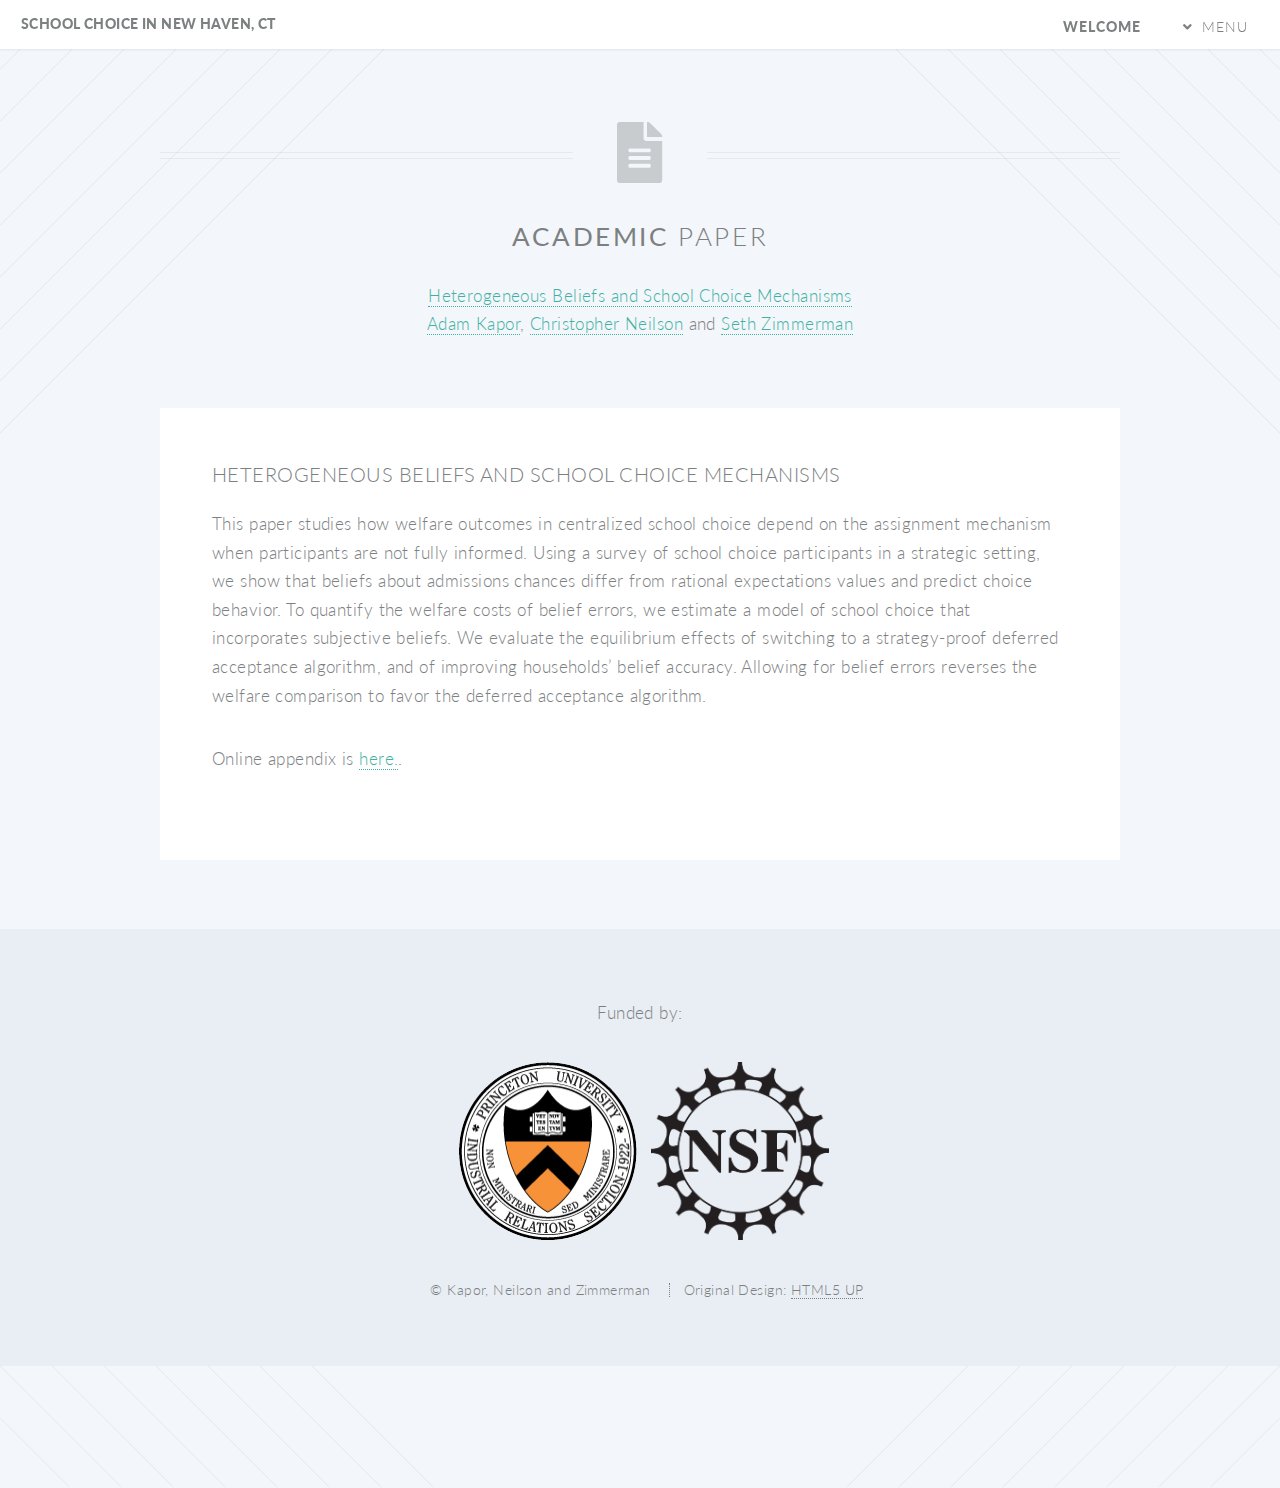
==== commit 66da16d5: "Delete partners menu, fix fieldwork typo." ====
--- a/academic-paper.html
+++ b/academic-paper.html
@@ -26,8 +26,7 @@
 								<ul>
 									<li><a href="academic-paper.html">Academic Paper</a></li>
 									<li><a href="centralized-choice.html">Centralized Choice</a></li>
-									<li><a href="field-work.html">Field work</a></li>
-									<li><a href="partners.html">Partners</a></li>
+									<li><a href="field-work.html">Fieldwork</a></li>
 									<li><a href="policy-implications.html">Policy Implications</a></li>
 									<li><a href="project-team.html">Project Team</a></li>
 									<li><a href="findings.html">Findings</a></li>
@@ -77,7 +76,8 @@
 											This paper studies how welfare outcomes in centralized school choice depend on the assignment mechanism when participants are not fully informed. Using a survey of school choice participants in a strategic setting, we show that beliefs about admissions chances differ from rational expectations values and predict choice behavior. To quantify the welfare costs of belief errors, we estimate a model of school choice that incorporates subjective beliefs. We evaluate the equilibrium effects of switching to a strategy-proof deferred acceptance algorithm, and of improving households’ belief accuracy. Allowing for belief errors reverses the welfare comparison to favor the deferred acceptance algorithm.
 										</p>
 										<p>
-											Online appendix is <a href="https://www.nber.org/data-appendix/w25096/KNZ_2018_09_Appendix.pdf">here.<!-- </a>. Survey text is <a href=""></a> -->
+											Online appendix is <a href="https://www.nber.org/data-appendix/w25096/KNZ_2018_09_Appendix.pdf">here.</a>.
+											<!-- Survey text is <a href=""></a> -->
 										</p>
 									</section>
 								</div>
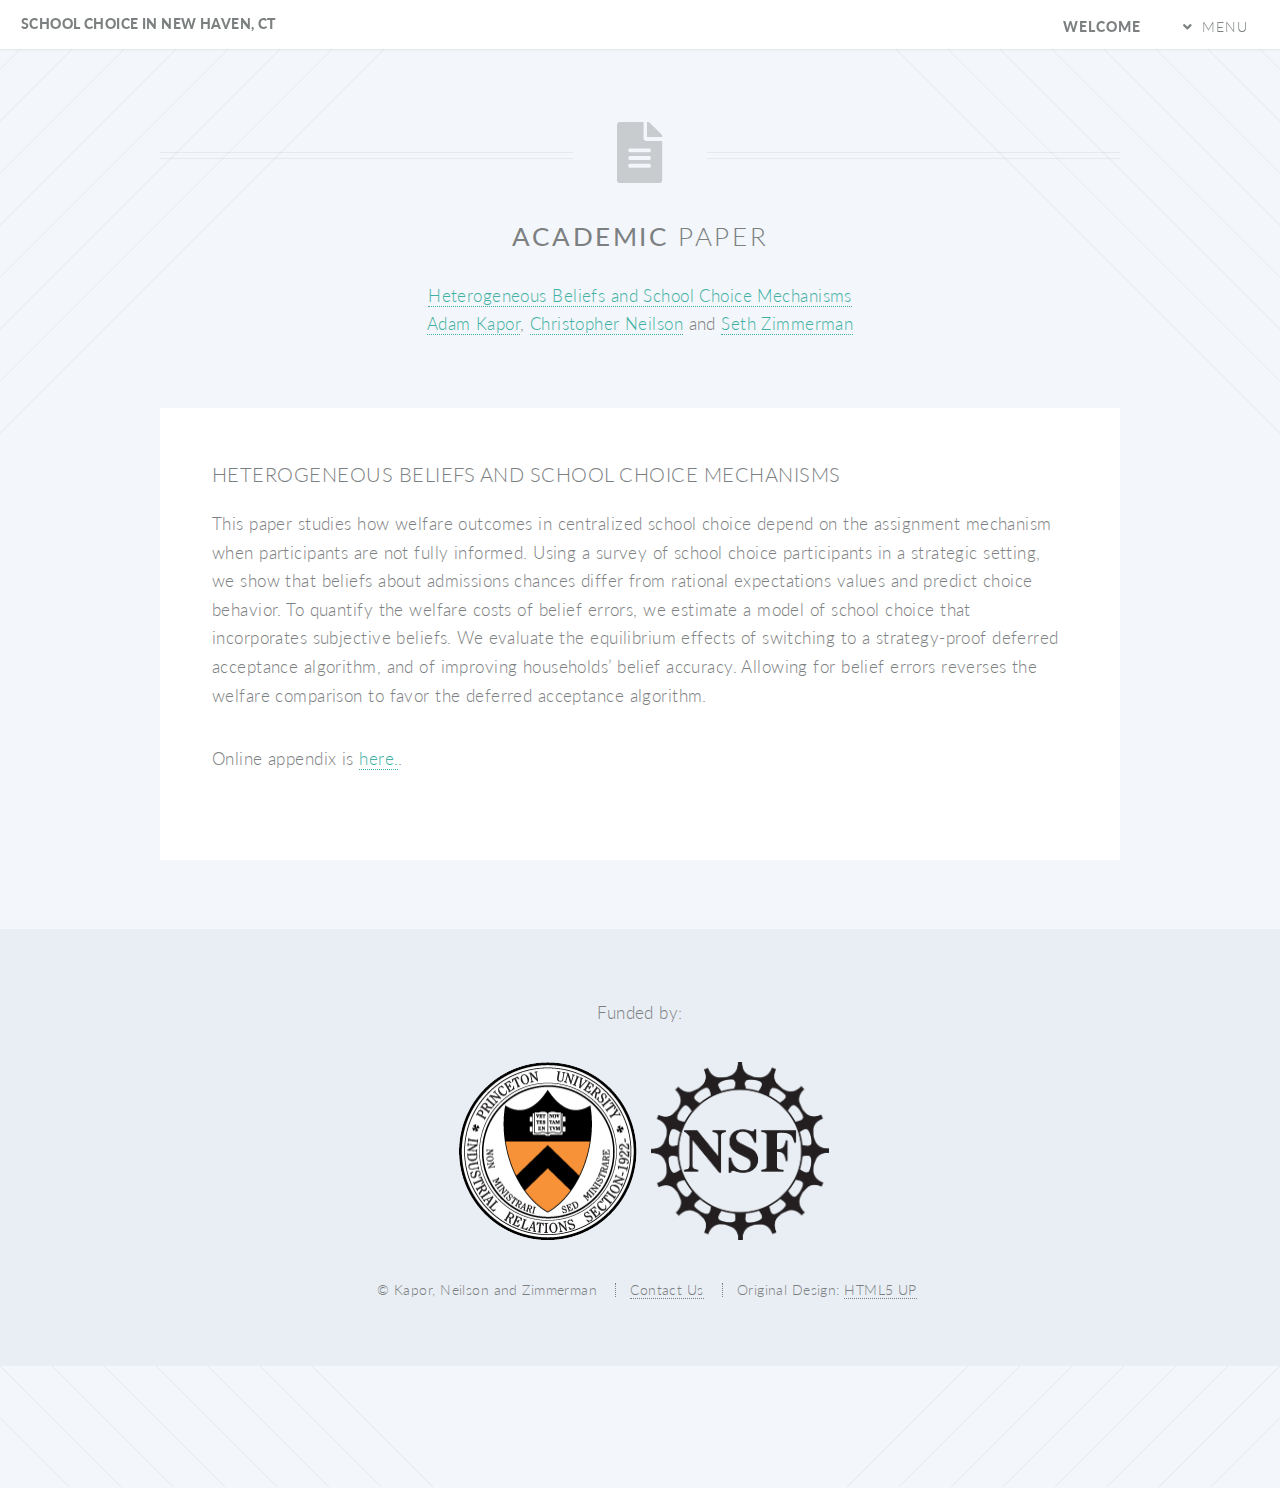
==== commit 698b2780: "edit contact us on footer" ====
--- a/academic-paper.html
+++ b/academic-paper.html
@@ -29,9 +29,7 @@
 									<li><a href="field-work.html">Fieldwork</a></li>
 									<li><a href="policy-implications.html">Policy Implications</a></li>
 									<li><a href="project-team.html">Project Team</a></li>
-									<li><a href="findings.html">Findings</a></li>
-									<li><a href="the-district.html">The District</a></li>
-									<li><a href="contact.html">Contact</a></li>
+									<li><a href="survey-findings.html">Survey Findings</a></li>
 									<!-- <li class="submenu">
 										<a href="#">Submenu</a>
 										<ul>
@@ -153,6 +151,7 @@
 
 					<ul class="copyright">
 						<li>&copy; Kapor, Neilson and Zimmerman</li>
+						<li><a href="mailto:manmart@nber.org">Contact Us</a></li>
 						<li>Original Design: <a href="http://html5up.net">HTML5 UP</a></li>
 					</ul>
 
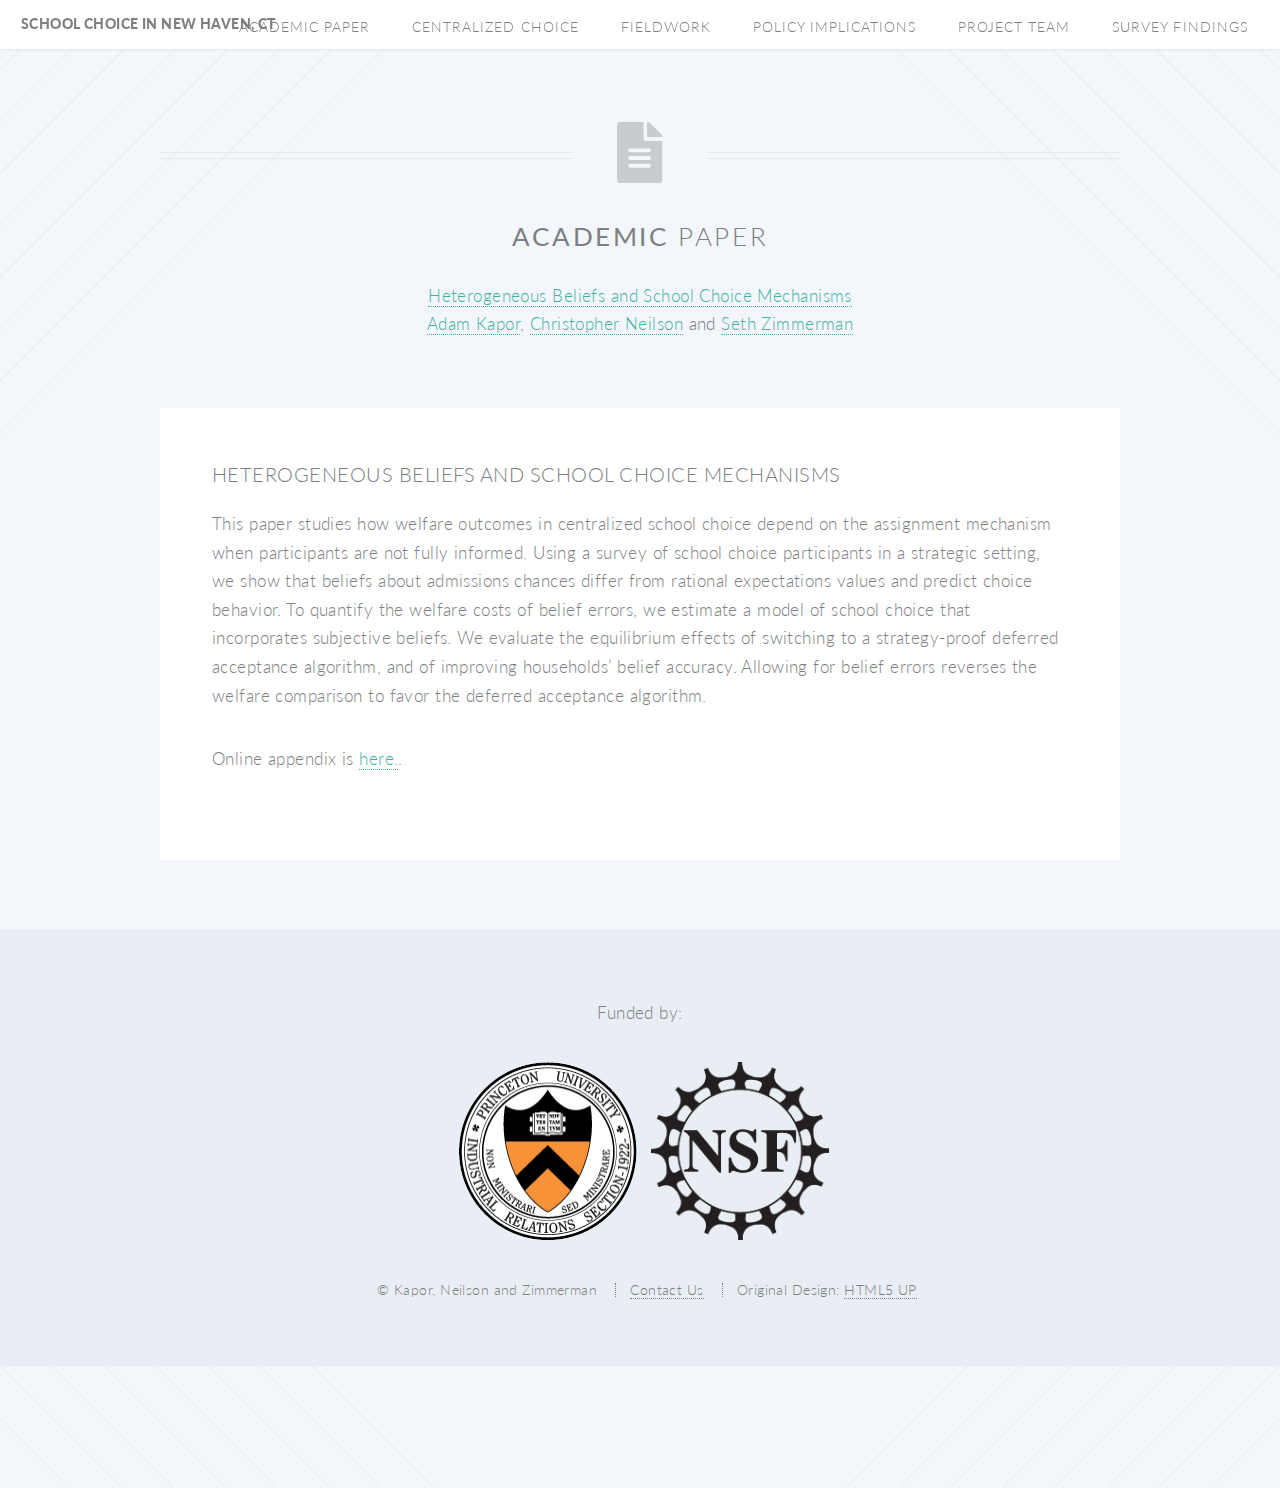
==== commit 0715717c: "change main header menu to be without submenus" ====
--- a/academic-paper.html
+++ b/academic-paper.html
@@ -20,28 +20,12 @@
 					<h1 id="logo"><a href="index.html">School Choice in New Haven, CT</a></h1>
 					<nav id="nav">
 						<ul>
-							<li class="current"><a href="index.html">Welcome</a></li>
-							<li class="submenu">
-								<a href="#">Menu</a>
-								<ul>
-									<li><a href="academic-paper.html">Academic Paper</a></li>
-									<li><a href="centralized-choice.html">Centralized Choice</a></li>
-									<li><a href="field-work.html">Fieldwork</a></li>
-									<li><a href="policy-implications.html">Policy Implications</a></li>
-									<li><a href="project-team.html">Project Team</a></li>
-									<li><a href="survey-findings.html">Survey Findings</a></li>
-									<!-- <li class="submenu">
-										<a href="#">Submenu</a>
-										<ul>
-											<li><a href="#">Dolore Sed</a></li>
-											<li><a href="#">Consequat</a></li>
-											<li><a href="#">Lorem Magna</a></li>
-											<li><a href="#">Sed Magna</a></li>
-											<li><a href="#">Ipsum Nisl</a></li>
-										</ul>
-									</li> -->
-								</ul>
-							</li>
+							<li><a href="academic-paper.html">Academic Paper</a></li>
+							<li><a href="centralized-choice.html">Centralized Choice</a></li>
+							<li><a href="field-work.html">Fieldwork</a></li>
+							<li><a href="policy-implications.html">Policy Implications</a></li>
+							<li><a href="project-team.html">Project Team</a></li>
+							<li><a href="survey-findings.html">Survey Findings</a></li>
 						</ul>
 					</nav>
 				</header>
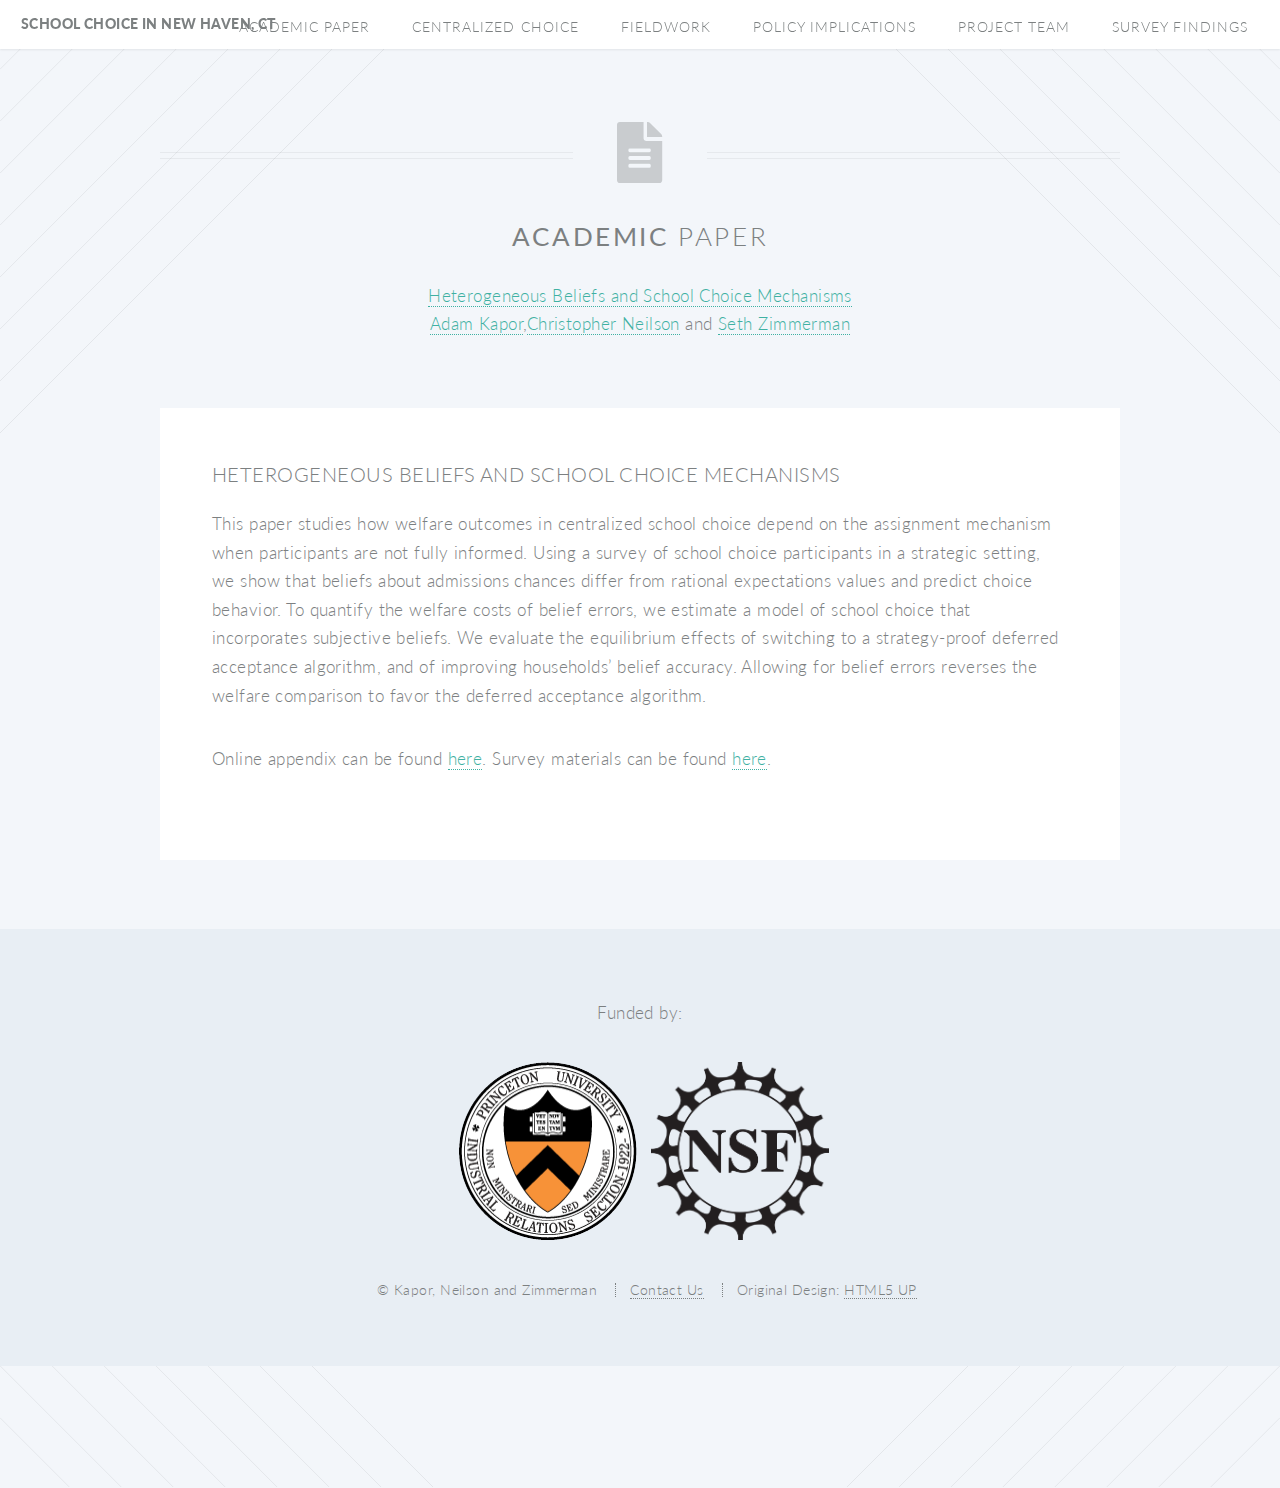
==== commit 4ab5ab55: "add link to paper on website" ====
--- a/academic-paper.html
+++ b/academic-paper.html
@@ -36,12 +36,8 @@
 					<header class="special container">
 						<span class="icon solid fa-file-alt"></span>
 						<h2><strong>Academic</strong> paper</h2>
-						<p>
-							<a href="https://www.nber.org/papers/w25096">Heterogeneous Beliefs and School Choice Mechanisms</a>
-						</p>
-						<p>
-							<a href="https://sites.google.com/site/adamkapor/">Adam Kapor</a>, <a href="https://christopherneilson.github.io/">Christopher Neilson</a> and <a href="https://sites.google.com/site/sethdavidzimmerman/">Seth Zimmerman</a>
-						</p>
+						<p><a href="docs/12315-w25096.pdf">Heterogeneous Beliefs and School Choice Mechanisms</a></p>
+						<p><a href="https://sites.google.com/site/adamkapor/">Adam Kapor</a>,<a href="https://christopherneilson.github.io/">Christopher Neilson</a> and <a href="https://sites.google.com/site/sethdavidzimmerman/">Seth Zimmerman</a></p>
 					</header>
 
 					<!-- One -->
@@ -57,68 +53,12 @@
 										<p>
 											This paper studies how welfare outcomes in centralized school choice depend on the assignment mechanism when participants are not fully informed. Using a survey of school choice participants in a strategic setting, we show that beliefs about admissions chances differ from rational expectations values and predict choice behavior. To quantify the welfare costs of belief errors, we estimate a model of school choice that incorporates subjective beliefs. We evaluate the equilibrium effects of switching to a strategy-proof deferred acceptance algorithm, and of improving households’ belief accuracy. Allowing for belief errors reverses the welfare comparison to favor the deferred acceptance algorithm.
 										</p>
-										<p>
-											Online appendix is <a href="https://www.nber.org/data-appendix/w25096/KNZ_2018_09_Appendix.pdf">here.</a>.
-											<!-- Survey text is <a href=""></a> -->
-										</p>
+										<p>Online appendix can be found <a href="docs/draft_2019_07_appendix.pdf">here</a>. Survey materials can be found <a href="docs/KNZ_Survey.pdf">here</a>.</p>
 									</section>
 								</div>
 
 						</section>
 
-					<!-- Two -->
-						<!-- <section class="wrapper style1 container special">
-							<div class="row">
-								<div class="col-4 col-12-narrower">
-
-									<section>
-										<header>
-											<h3>This is Something</h3>
-										</header>
-										<p>Sed tristique purus vitae volutpat ultrices. Aliquam eu elit eget arcu commodo suscipit dolor nec nibh. Proin a ullamcorper elit, et sagittis turpis. Integer ut fermentum.</p>
-										<footer>
-											<ul class="buttons">
-												<li><a href="#" class="button small">Learn More</a></li>
-											</ul>
-										</footer>
-									</section>
-
-								</div>
-								<div class="col-4 col-12-narrower">
-
-									<section>
-										<header>
-											<h3>Also Something</h3>
-										</header>
-										<p>Sed tristique purus vitae volutpat ultrices. Aliquam eu elit eget arcu commodo suscipit dolor nec nibh. Proin a ullamcorper elit, et sagittis turpis. Integer ut fermentum.</p>
-										<footer>
-											<ul class="buttons">
-												<li><a href="#" class="button small">Learn More</a></li>
-											</ul>
-										</footer>
-									</section>
-
-								</div>
-								<div class="col-4 col-12-narrower">
-
-									<section>
-										<header>
-											<h3>Probably Something</h3>
-										</header>
-										<p>Sed tristique purus vitae volutpat ultrices. Aliquam eu elit eget arcu commodo suscipit dolor nec nibh. Proin a ullamcorper elit, et sagittis turpis. Integer ut fermentum.</p>
-										<footer>
-											<ul class="buttons">
-												<li><a href="#" class="button small">Learn More</a></li>
-											</ul>
-										</footer>
-									</section>
-
-								</div>
-							</div>
-						</section>
-
-				</article>
- -->
 			<!-- Footer -->
 				<footer id="footer">
 					<ul class="icons">
